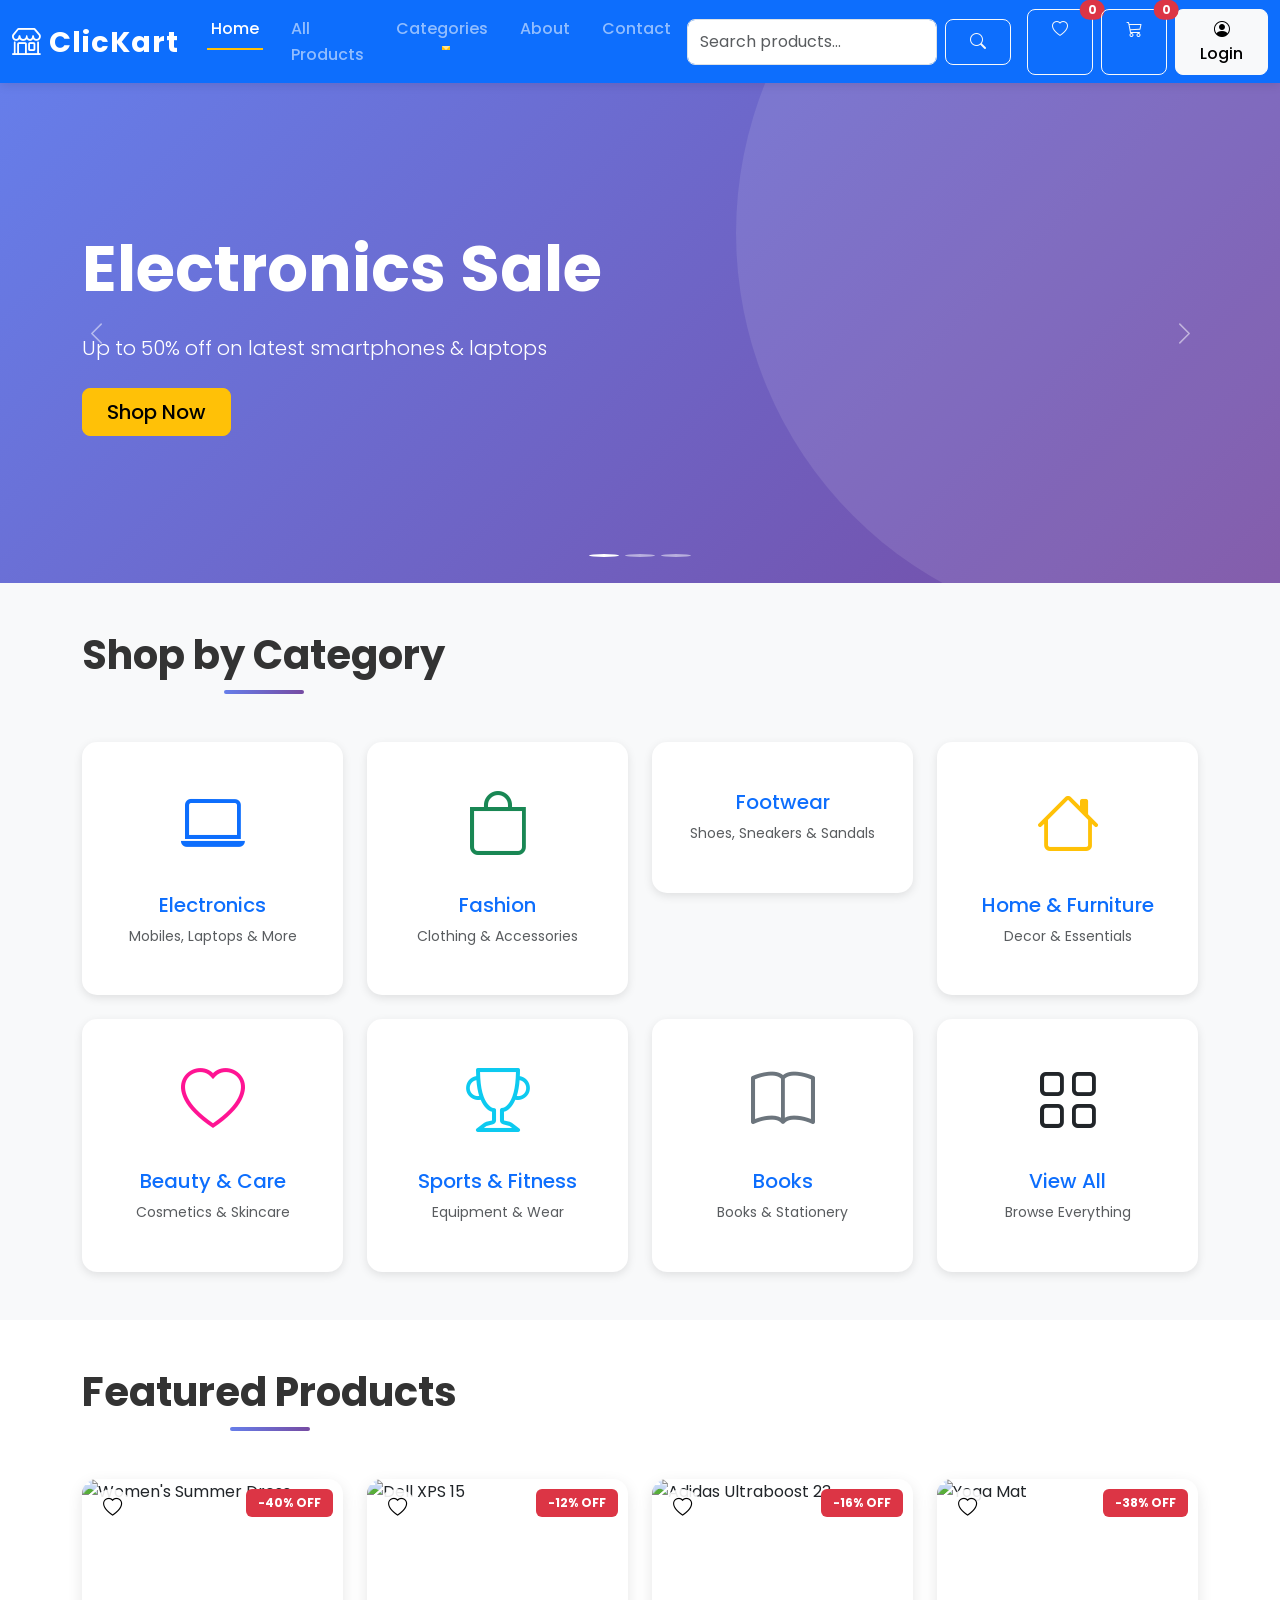
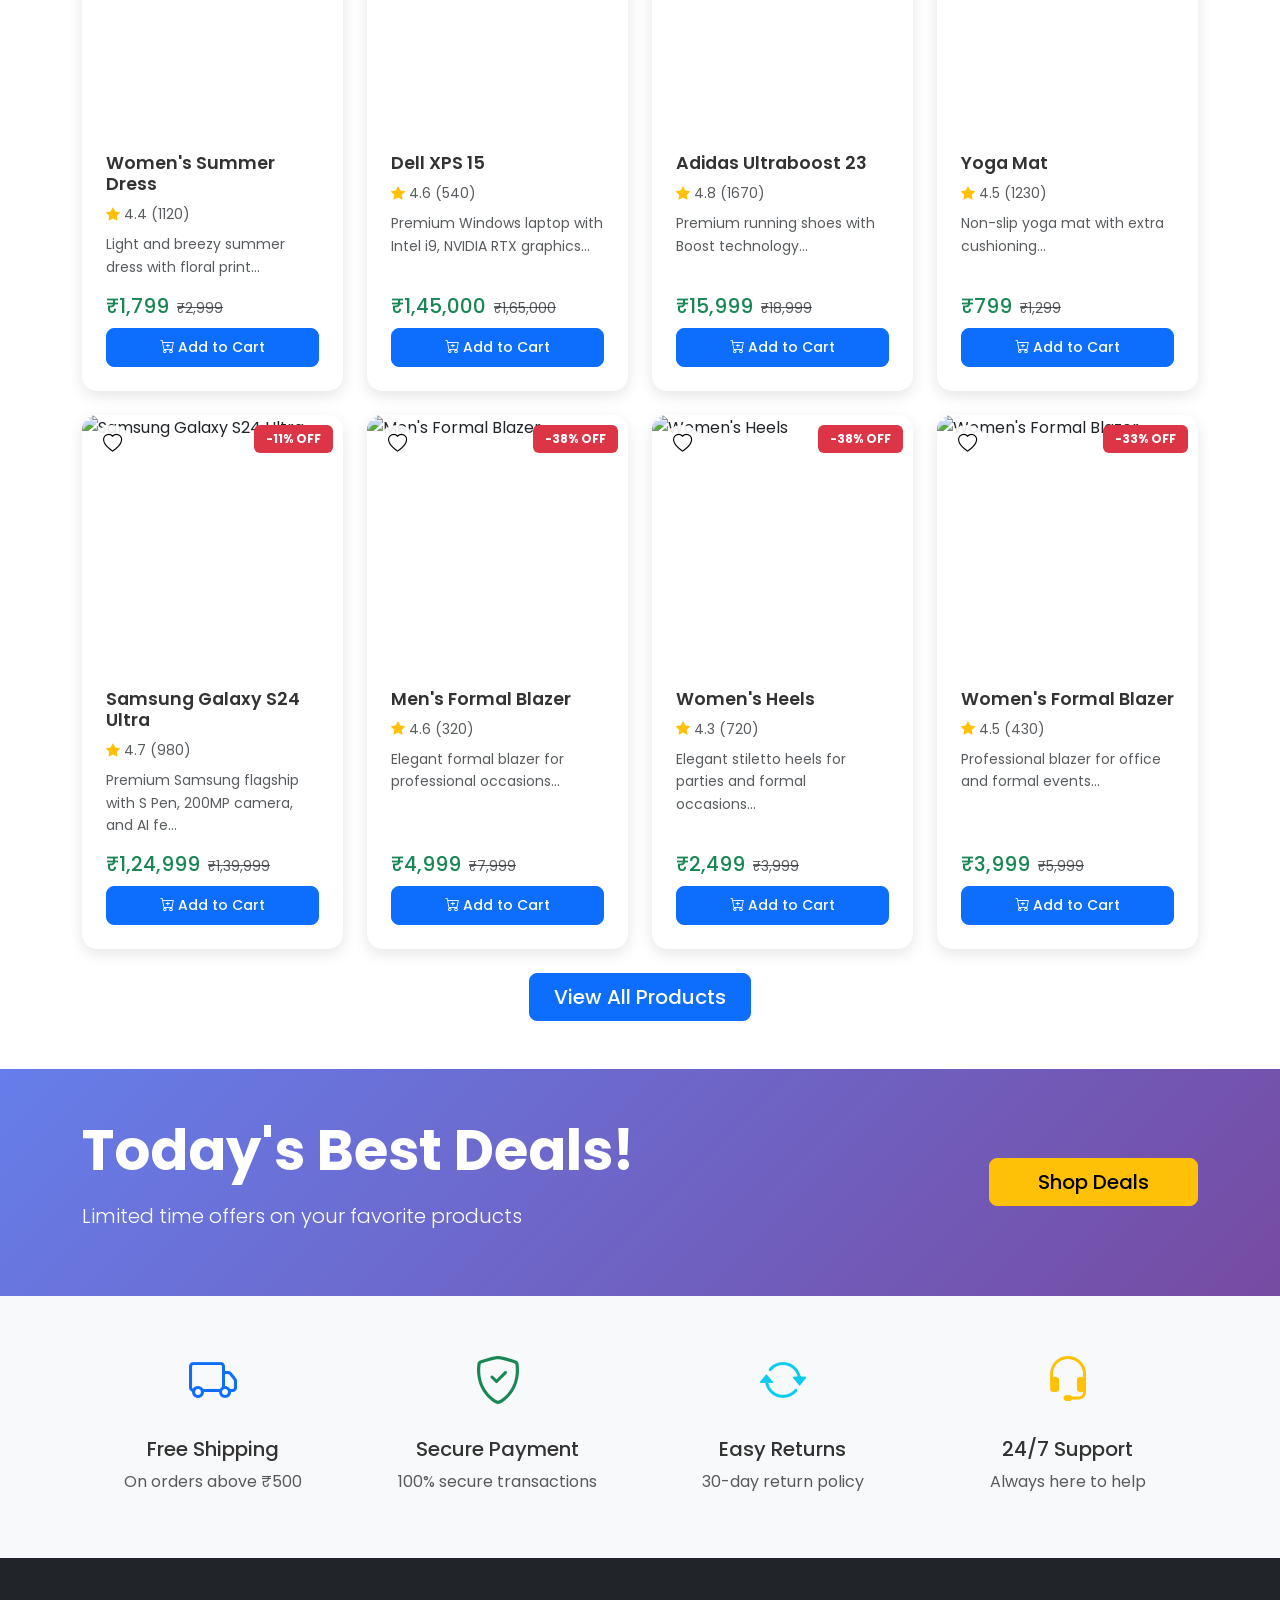
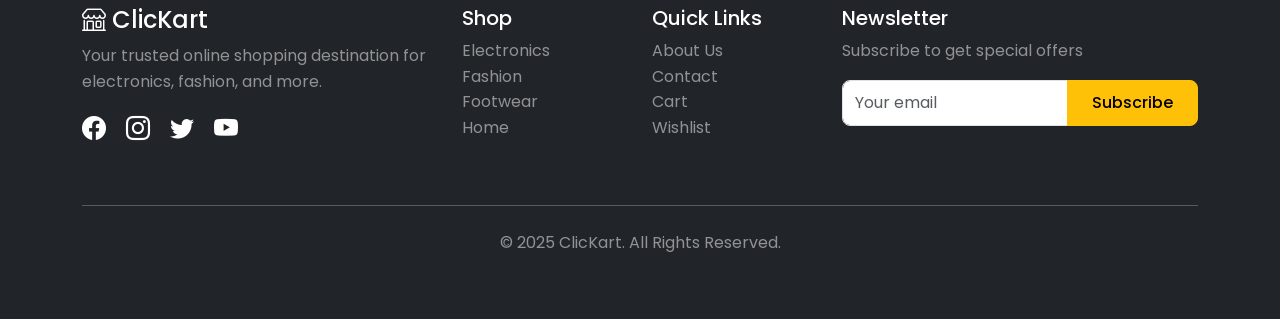
==== html/index.html @ c1926022 "Initial commit" ====
<!DOCTYPE html>
<html lang="en">
<head>
    <meta charset="UTF-8">
    <meta name="viewport" content="width=device-width, initial-scale=1.0">
    <title>ClicKart - Your One-Stop Shopping Destination</title>
    <link href="https://cdn.jsdelivr.net/npm/bootstrap@5.3.2/dist/css/bootstrap.min.css" rel="stylesheet">
    <link rel="stylesheet" href="https://cdn.jsdelivr.net/npm/bootstrap-icons@1.11.1/font/bootstrap-icons.css">
    <link rel="stylesheet" href="/css/styles.css">
</head>
<body>
    <!-- Navigation Bar -->
    <nav class="navbar navbar-expand-lg navbar-dark bg-primary sticky-top">
        <div class="container-fluid">
            <a class="navbar-brand fw-bold" href="index.html">
                <i class="bi bi-shop"></i> ClicKart
            </a>
            
            <button class="navbar-toggler" type="button" data-bs-toggle="collapse" data-bs-target="#mainNav">
                <span class="navbar-toggler-icon"></span>
            </button>
            
            <div class="collapse navbar-collapse" id="mainNav">
                <ul class="navbar-nav me-auto mb-2 mb-lg-0">
                    <li class="nav-item">
                        <a class="nav-link active" href="index.html">Home</a>
                    </li>
                    <li class="nav-item">
                        <a class="nav-link" href="products.html">All Products</a>
                    </li>
                    <li class="nav-item dropdown">
                        <a class="nav-link dropdown-toggle" href="#" data-bs-toggle="dropdown">
                            Categories
                        </a>
                        <ul class="dropdown-menu">
                            <li><a class="dropdown-item" href="products.html?category=electronics">
                                <i class="bi bi-phone"></i> Electronics
                            </a></li>
                            <li><a class="dropdown-item" href="products.html?category=fashion">
                                <i class="bi bi-bag"></i> Fashion
                            </a></li>
                            <li><a class="dropdown-item" href="products.html?category=footwear">
                                <i class="bi bi-boot"></i> Footwear
                            </a></li>
                            <li><a class="dropdown-item" href="products.html?category=home">
                                <i class="bi bi-house"></i> Home & Furniture
                            </a></li>
                            <li><a class="dropdown-item" href="products.html?category=beauty">
                                <i class="bi bi-heart"></i> Beauty & Care
                            </a></li>
                            <li><a class="dropdown-item" href="products.html?category=sports">
                                <i class="bi bi-trophy"></i> Sports & Fitness
                            </a></li>
                            <li><a class="dropdown-item" href="products.html?category=books">
                                <i class="bi bi-book"></i> Books & Stationery
                            </a></li>
                        </ul>
                    </li>
                    <li class="nav-item">
                        <a class="nav-link" href="about.html">About</a>
                    </li>
                    <li class="nav-item">
                        <a class="nav-link" href="contact.html">Contact</a>
                    </li>
                </ul>
                
                <!-- Search Bar -->
                <form class="d-flex me-3" onsubmit="searchProducts(event)">
                    <input class="form-control me-2" type="search" id="navSearchInput" placeholder="Search products..." style="min-width: 250px;">
                    <button class="btn btn-outline-light" type="submit">
                        <i class="bi bi-search"></i>
                    </button>
                </form>
                
                <!-- Action Buttons -->
                <div class="d-flex gap-2">
                    <a href="wishlist.html" class="btn btn-outline-light position-relative">
                        <i class="bi bi-heart"></i>
                        <span id="wishlistBadge" class="position-absolute top-0 start-100 translate-middle badge rounded-pill bg-danger">
                            0
                        </span>
                    </a>
                    <a href="cart.html" class="btn btn-outline-light position-relative">
                        <i class="bi bi-cart3"></i>
                        <span id="cartBadge" class="position-absolute top-0 start-100 translate-middle badge rounded-pill bg-danger">
                            0
                        </span>
                    </a>
                    <button class="btn btn-light" data-bs-toggle="modal" data-bs-target="#loginModal">
                        <i class="bi bi-person-circle"></i> Login
                    </button>
                </div>
            </div>
        </div>
    </nav>

    <!-- Hero Carousel -->
    <section class="hero-section">
        <div id="heroCarousel" class="carousel slide" data-bs-ride="carousel">
            <div class="carousel-indicators">
                <button type="button" data-bs-target="#heroCarousel" data-bs-slide-to="0" class="active"></button>
                <button type="button" data-bs-target="#heroCarousel" data-bs-slide-to="1"></button>
                <button type="button" data-bs-target="#heroCarousel" data-bs-slide-to="2"></button>
            </div>
            <div class="carousel-inner">
                <div class="carousel-item active">
                    <div class="hero-slide hero-slide-1">
                        <div class="container">
                            <div class="row align-items-center">
                                <div class="col-lg-6 text-white">
                                    <h1 class="display-3 fw-bold mb-4">Electronics Sale</h1>
                                    <p class="lead mb-4">Up to 50% off on latest smartphones & laptops</p>
                                    <a href="products.html?category=electronics" class="btn btn-warning btn-lg">Shop Now</a>
                                </div>
                            </div>
                        </div>
                    </div>
                </div>
                <div class="carousel-item">
                    <div class="hero-slide hero-slide-2">
                        <div class="container">
                            <div class="row align-items-center">
                                <div class="col-lg-6 text-white">
                                    <h1 class="display-3 fw-bold mb-4">Fashion Trends</h1>
                                    <p class="lead mb-4">Discover the latest styles & collections</p>
                                    <a href="products.html?category=fashion" class="btn btn-warning btn-lg">Explore Fashion</a>
                                </div>
                            </div>
                        </div>
                    </div>
                </div>
                <div class="carousel-item">
                    <div class="hero-slide hero-slide-3">
                        <div class="container">
                            <div class="row align-items-center">
                                <div class="col-lg-6 text-white">
                                    <h1 class="display-3 fw-bold mb-4">Home Essentials</h1>
                                    <p class="lead mb-4">Transform your living space</p>
                                    <a href="products.html?category=home" class="btn btn-warning btn-lg">Shop Home</a>
                                </div>
                            </div>
                        </div>
                    </div>
                </div>
            </div>
            <button class="carousel-control-prev" type="button" data-bs-target="#heroCarousel" data-bs-slide="prev">
                <span class="carousel-control-prev-icon"></span>
            </button>
            <button class="carousel-control-next" type="button" data-bs-target="#heroCarousel" data-bs-slide="next">
                <span class="carousel-control-next-icon"></span>
            </button>
        </div>
    </section>

    <!-- Categories Section -->
    <section class="py-5 bg-light">
        <div class="container">
            <h2 class="text-center mb-5 section-heading">Shop by Category</h2>
            <div class="row g-4">
                <div class="col-lg-3 col-md-4 col-sm-6">
                    <a href="products.html?category=electronics" class="text-decoration-none">
                        <div class="category-card text-center">
                            <i class="bi bi-laptop category-icon text-primary"></i>
                            <h5 class="mt-3">Electronics</h5>
                            <p class="text-muted small">Mobiles, Laptops & More</p>
                        </div>
                    </a>
                </div>
                <div class="col-lg-3 col-md-4 col-sm-6">
                    <a href="products.html?category=fashion" class="text-decoration-none">
                        <div class="category-card text-center">
                            <i class="bi bi-bag category-icon text-success"></i>
                            <h5 class="mt-3">Fashion</h5>
                            <p class="text-muted small">Clothing & Accessories</p>
                        </div>
                    </a>
                </div>
                <div class="col-lg-3 col-md-4 col-sm-6">
                    <a href="products.html?category=footwear" class="text-decoration-none">
                        <div class="category-card text-center">
                            <i class="bi bi-boot category-icon text-danger"></i>
                            <h5 class="mt-3">Footwear</h5>
                            <p class="text-muted small">Shoes, Sneakers & Sandals</p>
                        </div>
                    </a>
                </div>
                <div class="col-lg-3 col-md-4 col-sm-6">
                    <a href="products.html?category=home" class="text-decoration-none">
                        <div class="category-card text-center">
                            <i class="bi bi-house category-icon text-warning"></i>
                            <h5 class="mt-3">Home & Furniture</h5>
                            <p class="text-muted small">Decor & Essentials</p>
                        </div>
                    </a>
                </div>
                <div class="col-lg-3 col-md-4 col-sm-6">
                    <a href="products.html?category=beauty" class="text-decoration-none">
                        <div class="category-card text-center">
                            <i class="bi bi-heart category-icon text-pink"></i>
                            <h5 class="mt-3">Beauty & Care</h5>
                            <p class="text-muted small">Cosmetics & Skincare</p>
                        </div>
                    </a>
                </div>
                <div class="col-lg-3 col-md-4 col-sm-6">
                    <a href="products.html?category=sports" class="text-decoration-none">
                        <div class="category-card text-center">
                            <i class="bi bi-trophy category-icon text-info"></i>
                            <h5 class="mt-3">Sports & Fitness</h5>
                            <p class="text-muted small">Equipment & Wear</p>
                        </div>
                    </a>
                </div>
                <div class="col-lg-3 col-md-4 col-sm-6">
                    <a href="products.html?category=books" class="text-decoration-none">
                        <div class="category-card text-center">
                            <i class="bi bi-book category-icon text-secondary"></i>
                            <h5 class="mt-3">Books</h5>
                            <p class="text-muted small">Books & Stationery</p>
                        </div>
                    </a>
                </div>
                <div class="col-lg-3 col-md-4 col-sm-6">
                    <a href="products.html" class="text-decoration-none">
                        <div class="category-card text-center">
                            <i class="bi bi-grid category-icon text-dark"></i>
                            <h5 class="mt-3">View All</h5>
                            <p class="text-muted small">Browse Everything</p>
                        </div>
                    </a>
                </div>
            </div>
        </div>
    </section>

    <!-- Featured Products -->
    <section class="py-5">
        <div class="container">
            <h2 class="text-center mb-5 section-heading">Featured Products</h2>
            <div id="featuredProducts" class="row row-cols-1 row-cols-sm-2 row-cols-md-3 row-cols-lg-4 g-4">
                <!-- Products loaded by JavaScript -->
            </div>
            <div class="text-center mt-4">
                <a href="products.html" class="btn btn-primary btn-lg">View All Products</a>
            </div>
        </div>
    </section>

    <!-- Deals Section -->
    <section class="py-5 bg-gradient-primary text-white">
        <div class="container">
            <div class="row align-items-center">
                <div class="col-lg-8">
                    <h2 class="display-4 fw-bold mb-3">Today's Best Deals!</h2>
                    <p class="lead">Limited time offers on your favorite products</p>
                </div>
                <div class="col-lg-4 text-lg-end">
                    <a href="products.html" class="btn btn-warning btn-lg px-5">Shop Deals</a>
                </div>
            </div>
        </div>
    </section>

    <!-- Features Section -->
    <section class="py-5 bg-light">
        <div class="container">
            <div class="row g-4 text-center">
                <div class="col-md-3">
                    <i class="bi bi-truck feature-icon text-primary"></i>
                    <h5 class="mt-3">Free Shipping</h5>
                    <p class="text-muted">On orders above ₹500</p>
                </div>
                <div class="col-md-3">
                    <i class="bi bi-shield-check feature-icon text-success"></i>
                    <h5 class="mt-3">Secure Payment</h5>
                    <p class="text-muted">100% secure transactions</p>
                </div>
                <div class="col-md-3">
                    <i class="bi bi-arrow-repeat feature-icon text-info"></i>
                    <h5 class="mt-3">Easy Returns</h5>
                    <p class="text-muted">30-day return policy</p>
                </div>
                <div class="col-md-3">
                    <i class="bi bi-headset feature-icon text-warning"></i>
                    <h5 class="mt-3">24/7 Support</h5>
                    <p class="text-muted">Always here to help</p>
                </div>
            </div>
        </div>
    </section>

    <!-- Footer -->
    <footer class="bg-dark text-white py-5">
        <div class="container">
            <div class="row">
                <div class="col-lg-4 mb-4">
                    <h4><i class="bi bi-shop"></i> ClicKart</h4>
                    <p class="text-white-50">Your trusted online shopping destination for electronics, fashion, and more.</p>
                    <div class="social-icons mt-3">
                        <a href="#" class="text-white me-3"><i class="bi bi-facebook fs-4"></i></a>
                        <a href="#" class="text-white me-3"><i class="bi bi-instagram fs-4"></i></a>
                        <a href="#" class="text-white me-3"><i class="bi bi-twitter fs-4"></i></a>
                        <a href="#" class="text-white"><i class="bi bi-youtube fs-4"></i></a>
                    </div>
                </div>
                <div class="col-lg-2 col-md-6 mb-4">
                    <h5>Shop</h5>
                    <ul class="list-unstyled">
                        <li><a href="products.html?category=electronics" class="text-white-50">Electronics</a></li>
                        <li><a href="products.html?category=fashion" class="text-white-50">Fashion</a></li>
                        <li><a href="products.html?category=footwear" class="text-white-50">Footwear</a></li>
                        <li><a href="products.html?category=home" class="text-white-50">Home</a></li>
                    </ul>
                </div>
                <div class="col-lg-2 col-md-6 mb-4">
                    <h5>Quick Links</h5>
                    <ul class="list-unstyled">
                        <li><a href="about.html" class="text-white-50">About Us</a></li>
                        <li><a href="contact.html" class="text-white-50">Contact</a></li>
                        <li><a href="cart.html" class="text-white-50">Cart</a></li>
                        <li><a href="wishlist.html" class="text-white-50">Wishlist</a></li>
                    </ul>
                </div>
                <div class="col-lg-4">
                    <h5>Newsletter</h5>
                    <p class="text-white-50">Subscribe to get special offers</p>
                    <form class="input-group">
                        <input type="email" class="form-control" placeholder="Your email">
                        <button class="btn btn-warning" type="submit">Subscribe</button>
                    </form>
                </div>
            </div>
            <hr class="bg-white my-4">
            <div class="text-center text-white-50">
                <p>&copy; 2025 ClicKart. All Rights Reserved.</p>
            </div>
        </div>
    </footer>

    <!-- Login Modal -->
    <div class="modal fade" id="loginModal" tabindex="-1">
        <div class="modal-dialog modal-dialog-centered">
            <div class="modal-content">
                <div class="modal-header">
                    <h5 class="modal-title"><i class="bi bi-person-circle"></i> Login</h5>
                    <button type="button" class="btn-close" data-bs-dismiss="modal"></button>
                </div>
                <div class="modal-body">
                    <form>
                        <div class="mb-3">
                            <label class="form-label">Email</label>
                            <input type="email" class="form-control" required>
                        </div>
                        <div class="mb-3">
                            <label class="form-label">Password</label>
                            <input type="password" class="form-control" required>
                        </div>
                        <button type="submit" class="btn btn-primary w-100">Login</button>
                    </form>
                </div>
            </div>
        </div>
    </div>

    <!-- Toast Notification -->
    <div class="position-fixed bottom-0 end-0 p-3" style="z-index: 11">
        <div id="liveToast" class="toast hide" role="alert">
            <div class="toast-header bg-success text-white">
                <strong class="me-auto">Success</strong>
                <button type="button" class="btn-close btn-close-white" data-bs-dismiss="toast"></button>
            </div>
            <div class="toast-body" id="toastMessage"></div>
        </div>
    </div>

    <script src="https://cdn.jsdelivr.net/npm/bootstrap@5.3.2/dist/js/bootstrap.bundle.min.js"></script>
    <script src="/js/products-data.js"></script>
    <script src="/js/script.js"></script>
</body>
</html>
---- css/styles.css ----
/* ========================================
   ShopKart E-commerce Website Styles
   Complete CSS for Multi-Page Website
   ======================================== */

/* ===== Import Fonts ===== */
@import url('https://fonts.googleapis.com/css2?family=Poppins:wght@300;400;500;600;700;800&display=swap');

/* ===== Global Styles ===== */
* {
    margin: 0;
    padding: 0;
    box-sizing: border-box;
}

:root {
    --primary-color: #0d6efd;
    --secondary-color: #6c757d;
    --success-color: #198754;
    --danger-color: #dc3545;
    --warning-color: #ffc107;
    --info-color: #0dcaf0;
    --light-color: #f8f9fa;
    --dark-color: #212529;
}

body {
    font-family: 'Poppins', sans-serif;
    line-height: 1.6;
    color: #333;
    overflow-x: hidden;
    scroll-behavior: smooth;
}

/* ===== Navbar Customization ===== */
.navbar {
    transition: all 0.3s ease;
    box-shadow: 0 2px 10px rgba(0, 0, 0, 0.1);
}

.navbar-brand {
    font-size: 1.8rem;
    font-weight: 700;
    letter-spacing: 1px;
    transition: transform 0.3s ease;
}

.navbar-brand:hover {
    transform: scale(1.05);
}

.navbar .nav-link {
    position: relative;
    font-weight: 500;
    padding: 0.5rem 1rem !important;
    transition: color 0.3s ease;
}

.navbar .nav-link::after {
    content: '';
    position: absolute;
    bottom: 0;
    left: 50%;
    transform: translateX(-50%);
    width: 0;
    height: 2px;
    background: var(--warning-color);
    transition: width 0.3s ease;
}

.navbar .nav-link:hover::after,
.navbar .nav-link.active::after {
    width: 70%;
}

.navbar .nav-link:hover {
    color: var(--warning-color) !important;
}

.navbar .dropdown-menu {
    border: none;
    box-shadow: 0 5px 15px rgba(0, 0, 0, 0.2);
    animation: fadeInDown 0.3s ease;
}

@keyframes fadeInDown {
    from {
        opacity: 0;
        transform: translateY(-10px);
    }
    to {
        opacity: 1;
        transform: translateY(0);
    }
}

/* ===== Hero Section ===== */
.hero-section {
    position: relative;
    overflow: hidden;
}

.hero-slide {
    min-height: 500px;
    display: flex;
    align-items: center;
    position: relative;
    padding: 80px 0;
}

.hero-slide-1 {
    background: linear-gradient(135deg, #667eea 0%, #764ba2 100%);
}

.hero-slide-2 {
    background: linear-gradient(135deg, #f093fb 0%, #f5576c 100%);
}

.hero-slide-3 {
    background: linear-gradient(135deg, #4facfe 0%, #00f2fe 100%);
}

.hero-slide::before {
    content: '';
    position: absolute;
    top: -50%;
    right: -20%;
    width: 800px;
    height: 800px;
    background: rgba(255, 255, 255, 0.1);
    border-radius: 50%;
    animation: float 6s ease-in-out infinite;
}

@keyframes float {
    0%, 100% {
        transform: translateY(0px) rotate(0deg);
    }
    50% {
        transform: translateY(-30px) rotate(180deg);
    }
}

/* ===== Background Gradient Utilities ===== */
.bg-gradient-primary {
    background: linear-gradient(135deg, #667eea 0%, #764ba2 100%);
}

/* ===== Section Headings ===== */
.section-heading {
    font-weight: 700;
    font-size: 2.5rem;
    position: relative;
    display: inline-block;
    padding-bottom: 15px;
}

.section-heading::after {
    content: '';
    position: absolute;
    bottom: 0;
    left: 50%;
    transform: translateX(-50%);
    width: 80px;
    height: 4px;
    background: linear-gradient(90deg, #667eea, #764ba2);
    border-radius: 2px;
}

/* ===== Category Cards ===== */
.category-card {
    background: white;
    border-radius: 15px;
    padding: 2rem;
    transition: all 0.3s ease;
    box-shadow: 0 3px 10px rgba(0, 0, 0, 0.1);
    cursor: pointer;
}

.category-card:hover {
    transform: translateY(-10px);
    box-shadow: 0 10px 30px rgba(0, 0, 0, 0.15);
}

.category-icon {
    font-size: 4rem;
    margin-bottom: 1rem;
}

/* ===== Product Cards ===== */
.product-card {
    border: none;
    border-radius: 15px;
    overflow: hidden;
    transition: all 0.4s cubic-bezier(0.175, 0.885, 0.32, 1.275);
    box-shadow: 0 5px 15px rgba(0, 0, 0, 0.1);
    height: 100%;
    background: white;
    position: relative;
}

.product-card:hover {
    transform: translateY(-15px);
    box-shadow: 0 20px 40px rgba(0, 0, 0, 0.2);
}

.product-card .card-img-top {
    height: 250px;
    object-fit: cover;
    transition: transform 0.5s ease;
}

.product-card:hover .card-img-top {
    transform: scale(1.1);
}

.product-card .card-body {
    padding: 1.5rem;
}

.product-card .badge {
    position: absolute;
    top: 10px;
    right: 10px;
    z-index: 2;
    font-size: 0.75rem;
    padding: 0.5rem 0.75rem;
}

/* ===== Wishlist Button ===== */
.wishlist-btn {
    position: absolute;
    top: 10px;
    left: 10px;
    background: rgba(255, 255, 255, 0.9);
    border: none;
    width: 40px;
    height: 40px;
    border-radius: 50%;
    cursor: pointer;
    transition: all 0.3s ease;
    z-index: 2;
    display: flex;
    align-items: center;
    justify-content: center;
    font-size: 1.2rem;
}

.wishlist-btn:hover {
    background: #ff6b6b;
    color: white;
    transform: scale(1.1);
}

.wishlist-btn.active {
    background: #ff6b6b;
    color: white;
}

.wishlist-btn-large {
    position: absolute;
    top: 20px;
    right: 20px;
    background: rgba(255, 255, 255, 0.9);
    border: none;
    width: 50px;
    height: 50px;
    border-radius: 50%;
    cursor: pointer;
    transition: all 0.3s ease;
    z-index: 3;
    display: flex;
    align-items: center;
    justify-content: center;
    font-size: 1.5rem;
    box-shadow: 0 3px 10px rgba(0, 0, 0, 0.2);
}

.wishlist-btn-large:hover {
    background: #ff6b6b;
    color: white;
    transform: scale(1.1);
}

.wishlist-btn-large.active {
    background: #ff6b6b;
    color: white;
}

/* ===== Product Detail Page ===== */
.product-detail-title {
    font-size: 2rem;
    font-weight: 700;
    color: #333;
}

.main-image-container {
    position: relative;
    overflow: hidden;
    border-radius: 10px;
}

.thumbnail-img {
    border: 2px solid transparent;
    transition: all 0.3s ease;
}

.thumbnail-img:hover,
.thumbnail-img.active {
    border-color: var(--primary-color);
    transform: scale(1.05);
}

.rating-stars i {
    font-size: 1.2rem;
}

.price-section {
    background: #f8f9fa;
    padding: 1.5rem;
    border-radius: 10px;
}

/* Size Selector */
#sizeSelector .btn-group .btn {
    min-width: 50px;
}

/* Color Selector */
.color-btn {
    width: 40px;
    height: 40px;
    border-radius: 50%;
    border: 2px solid transparent;
    cursor: pointer;
    transition: all 0.3s ease;
    padding: 0;
}

.color-btn:hover,
.color-btn.active {
    border-color: #333;
    transform: scale(1.1);
}

.product-features i {
    font-size: 1.2rem;
}

/* ===== Cart Page Styles ===== */
.cart-item {
    background: white;
    border-radius: 10px;
    padding: 1.5rem;
    margin-bottom: 1rem;
    box-shadow: 0 2px 10px rgba(0, 0, 0, 0.1);
    transition: all 0.3s ease;
}

.cart-item:hover {
    box-shadow: 0 5px 20px rgba(0, 0, 0, 0.15);
}

.cart-item-img {
    width: 100px;
    height: 100px;
    object-fit: cover;
    border-radius: 8px;
}

.quantity-selector input {
    border-left: none;
    border-right: none;
}

.quantity-controls button {
    width: 35px;
    height: 35px;
    padding: 0;
    border-radius: 5px;
}

/* Cart Summary */
#cartSummary .card {
    border: none;
}

/* ===== Wishlist Page Styles ===== */
.wishlist-item-card {
    position: relative;
}

.remove-wishlist-btn {
    position: absolute;
    top: 10px;
    right: 10px;
    background: white;
    border: none;
    width: 35px;
    height: 35px;
    border-radius: 50%;
    box-shadow: 0 2px 5px rgba(0, 0, 0, 0.2);
    cursor: pointer;
    transition: all 0.3s ease;
    z-index: 2;
}

.remove-wishlist-btn:hover {
    background: var(--danger-color);
    color: white;
    transform: scale(1.1);
}

/* ===== Filter Sidebar ===== */
.filter-sidebar {
    position: sticky;
    top: 100px;
}

.filter-sidebar .form-check {
    margin-bottom: 0.5rem;
}

.filter-sidebar .form-check-input:checked {
    background-color: var(--primary-color);
    border-color: var(--primary-color);
}

/* ===== Feature Icons ===== */
.feature-icon {
    font-size: 3rem;
    margin-bottom: 1rem;
}

.feature-box {
    transition: all 0.3s ease;
    border-radius: 10px;
}

.feature-box:hover {
    transform: translateY(-10px);
    box-shadow: 0 10px 30px rgba(0, 0, 0, 0.1);
}

/* ===== Buttons ===== */
.btn {
    font-weight: 500;
    padding: 0.5rem 1.5rem;
    border-radius: 8px;
    transition: all 0.3s ease;
}

.btn:hover {
    transform: translateY(-2px);
    box-shadow: 0 5px 15px rgba(0, 0, 0, 0.2);
}

.btn:active {
    transform: translateY(0);
}

.btn-add-cart {
    width: 100%;
    background-color: var(--primary-color);
    color: white;
    border: none;
    padding: 0.75rem;
    border-radius: 8px;
    cursor: pointer;
    transition: all 0.3s ease;
    font-weight: 500;
}

.btn-add-cart:hover {
    background-color: #0b5ed7;
    transform: translateY(-2px);
}

/* ===== Badge Animations ===== */
@keyframes pulse {
    0% {
        transform: scale(1);
    }
    50% {
        transform: scale(1.15);
    }
    100% {
        transform: scale(1);
    }
}

.badge.pulse {
    animation: pulse 1s infinite;
}

/* ===== Modal Customization ===== */
.modal-content {
    border: none;
    border-radius: 15px;
    box-shadow: 0 10px 50px rgba(0, 0, 0, 0.3);
}

.modal-header {
    border-bottom: 1px solid #dee2e6;
    border-radius: 15px 15px 0 0;
}

.modal-footer {
    border-top: 1px solid #dee2e6;
}

/* ===== Toast Notification ===== */
.toast {
    border-radius: 10px;
    box-shadow: 0 5px 15px rgba(0, 0, 0, 0.3);
}

/* ===== Forms ===== */
.form-control:focus,
.form-select:focus {
    border-color: var(--primary-color);
    box-shadow: 0 0 0 0.25rem rgba(13, 110, 253, 0.25);
}

.form-control,
.form-select {
    border-radius: 8px;
    padding: 0.625rem 0.75rem;
}

/* ===== Footer ===== */
footer {
    background-color: var(--dark-color);
}

footer a {
    transition: color 0.3s ease;
}

footer a:hover {
    color: #fff !important;
}

.social-icons a {
    transition: all 0.3s ease;
    display: inline-block;
}

.social-icons a:hover {
    transform: translateY(-5px);
}

/* ===== Breadcrumb ===== */
.breadcrumb {
    background: transparent;
    padding: 0;
}

.breadcrumb-item a {
    text-decoration: none;
    color: var(--primary-color);
}

.breadcrumb-item.active {
    color: #6c757d;
}

/* ===== Empty States ===== */
.empty-cart-icon,
.empty-wishlist-icon {
    font-size: 6rem;
    color: #dee2e6;
}

/* ===== Product Tabs ===== */
.nav-tabs .nav-link {
    border: none;
    color: #6c757d;
    font-weight: 500;
    padding: 1rem 1.5rem;
}

.nav-tabs .nav-link.active {
    color: var(--primary-color);
    background: white;
    border-bottom: 3px solid var(--primary-color);
}

.nav-tabs .nav-link:hover {
    color: var(--primary-color);
}

.tab-content {
    background: white;
}

/* ===== Rating Breakdown ===== */
.progress {
    height: 8px;
}

.rating-breakdown .progress {
    border-radius: 10px;
}

/* ===== Review Items ===== */
.review-item {
    padding: 1.5rem 0;
}

.review-item:last-child {
    border-bottom: none !important;
}

/* ===== Stats Cards (About Page) ===== */
.stat-card {
    padding: 2rem;
    transition: all 0.3s ease;
}

.stat-card:hover {
    transform: translateY(-10px);
}

/* ===== Contact Page ===== */
.contact-info-card {
    transition: all 0.3s ease;
}

.contact-info-card:hover {
    transform: translateY(-5px);
    box-shadow: 0 10px 25px rgba(0, 0, 0, 0.15);
}

/* ===== Accordion Customization ===== */
.accordion-button:not(.collapsed) {
    background-color: #f8f9fa;
    color: var(--primary-color);
}

.accordion-button:focus {
    box-shadow: none;
    border-color: #dee2e6;
}

/* ===== Carousel Customization ===== */
.carousel-control-prev-icon,
.carousel-control-next-icon {
    width: 50px;
    height: 50px;
    background-size: 50%;
}

.carousel-indicators button {
    width: 12px;
    height: 12px;
    border-radius: 50%;
}

/* ===== Loading Spinner ===== */
.spinner-border-custom {
    width: 3rem;
    height: 3rem;
    border-width: 0.3rem;
}

/* ===== Scrollbar Styling ===== */
::-webkit-scrollbar {
    width: 10px;
}

::-webkit-scrollbar-track {
    background: #f1f1f1;
}

::-webkit-scrollbar-thumb {
    background: linear-gradient(135deg, #667eea, #764ba2);
    border-radius: 5px;
}

::-webkit-scrollbar-thumb:hover {
    background: #555;
}

/* ===== Utility Classes ===== */
.cursor-pointer {
    cursor: pointer;
}

.text-pink {
    color: #ff1493;
}

.bg-pink {
    background-color: #ff1493;
}

.text-gradient {
    background: linear-gradient(135deg, #667eea, #764ba2);
    -webkit-background-clip: text;
    background-clip: text;
    -webkit-text-fill-color: transparent;
}

.shadow-custom {
    box-shadow: 0 5px 20px rgba(0, 0, 0, 0.1);
}

/* ===== Animation Classes ===== */
.animate-fadeIn {
    animation: fadeIn 1s ease-out;
}

.animate-slideIn {
    animation: slideInRight 1s ease-out;
}

@keyframes fadeIn {
    from {
        opacity: 0;
    }
    to {
        opacity: 1;
    }
}

@keyframes slideInRight {
    from {
        opacity: 0;
        transform: translateX(50px);
    }
    to {
        opacity: 1;
        transform: translateX(0);
    }
}

/* ===== Responsive Design ===== */
@media (max-width: 992px) {
    .hero-slide {
        min-height: 400px;
        padding: 60px 0;
    }
    
    .section-heading {
        font-size: 2rem;
    }
    
    .product-card .card-img-top {
        height: 220px;
    }
    
    .filter-sidebar {
        position: relative;
        top: 0;
    }
}

@media (max-width: 768px) {
    .navbar-brand {
        font-size: 1.5rem;
    }
    
    .hero-slide {
        min-height: 350px;
        padding: 40px 0;
    }
    
    .hero-slide h1 {
        font-size: 2rem;
    }
    
    .section-heading {
        font-size: 1.75rem;
    }
    
    .product-card .card-img-top {
        height: 200px;
    }
    
    .cart-item-img {
        width: 80px;
        height: 80px;
    }
    
    .category-icon {
        font-size: 3rem;
    }
    
    .feature-icon {
        font-size: 2.5rem;
    }
}

@media (max-width: 576px) {
    .hero-slide h1 {
        font-size: 1.75rem;
    }
    
    .section-heading {
        font-size: 1.5rem;
    }
    
    .product-detail-title {
        font-size: 1.5rem;
    }
    
    .navbar .form-control {
        min-width: 150px !important;
    }
    
    .btn-lg {
        padding: 0.5rem 1rem;
        font-size: 1rem;
    }
}

/* ===== Print Styles ===== */
@media print {
    .navbar,
    .footer,
    .btn,
    .modal {
        display: none !important;
    }
}

/* ===== Additional Product Page Styles ===== */
.product-price {
    font-size: 1.75rem;
    font-weight: 700;
    color: var(--success-color);
}

.product-title {
    font-weight: 600;
    color: #333;
    margin-bottom: 0.5rem;
    font-size: 1.1rem;
}

/* ===== Image Zoom Effect ===== */
.main-image-container img {
    transition: transform 0.3s ease;
}

.main-image-container:hover img {
    transform: scale(1.05);
}

/* ===== Share Buttons ===== */
.share-buttons .btn {
    padding: 0.5rem 1rem;
}

/* ===== Social Icons Large (Contact Page) ===== */
.social-icons-large .btn {
    min-width: 150px;
    padding: 0.75rem 1.5rem;
}

/* ===== Card Hover Effects ===== */
.card {
    transition: all 0.3s ease;
}

.card:hover {
    box-shadow: 0 8px 25px rgba(0, 0, 0, 0.15);
}

/* ===== Input Group Styling ===== */
.input-group .form-control:focus {
    z-index: 3;
}

/* ===== List Group Custom ===== */
.list-group-item {
    border: 1px solid rgba(0, 0, 0, 0.125);
    transition: all 0.3s ease;
}

.list-group-item:hover {
    background-color: #f8f9fa;
}

/* ===== Table Styling ===== */
.table {
    border-radius: 10px;
    overflow: hidden;
}

.table thead {
    background-color: var(--light-color);
}

/* ===== Alert Custom ===== */
.alert {
    border-radius: 10px;
    border: none;
}

/* ===== Progress Bar ===== */
.progress {
    border-radius: 10px;
    background-color: #e9ecef;
}

.progress-bar {
    border-radius: 10px;
}

/* ===== Disabled State ===== */
.btn:disabled,
.form-control:disabled {
    opacity: 0.6;
    cursor: not-allowed;
}

/* ===== Selection Styling ===== */
::selection {
    background-color: var(--primary-color);
    color: white;
}

/* ===== Focus Visible ===== */
:focus-visible {
    outline: 2px solid var(--primary-color);
    outline-offset: 2px;
}

/* ===== Link Styling ===== */
a {
    text-decoration: none;
    transition: all 0.3s ease;
}

/* ===== Image Fluid ===== */
img {
    max-width: 100%;
    height: auto;
}

/* ===== Smooth Transitions ===== */
* {
    transition-timing-function: cubic-bezier(0.4, 0, 0.2, 1);
}
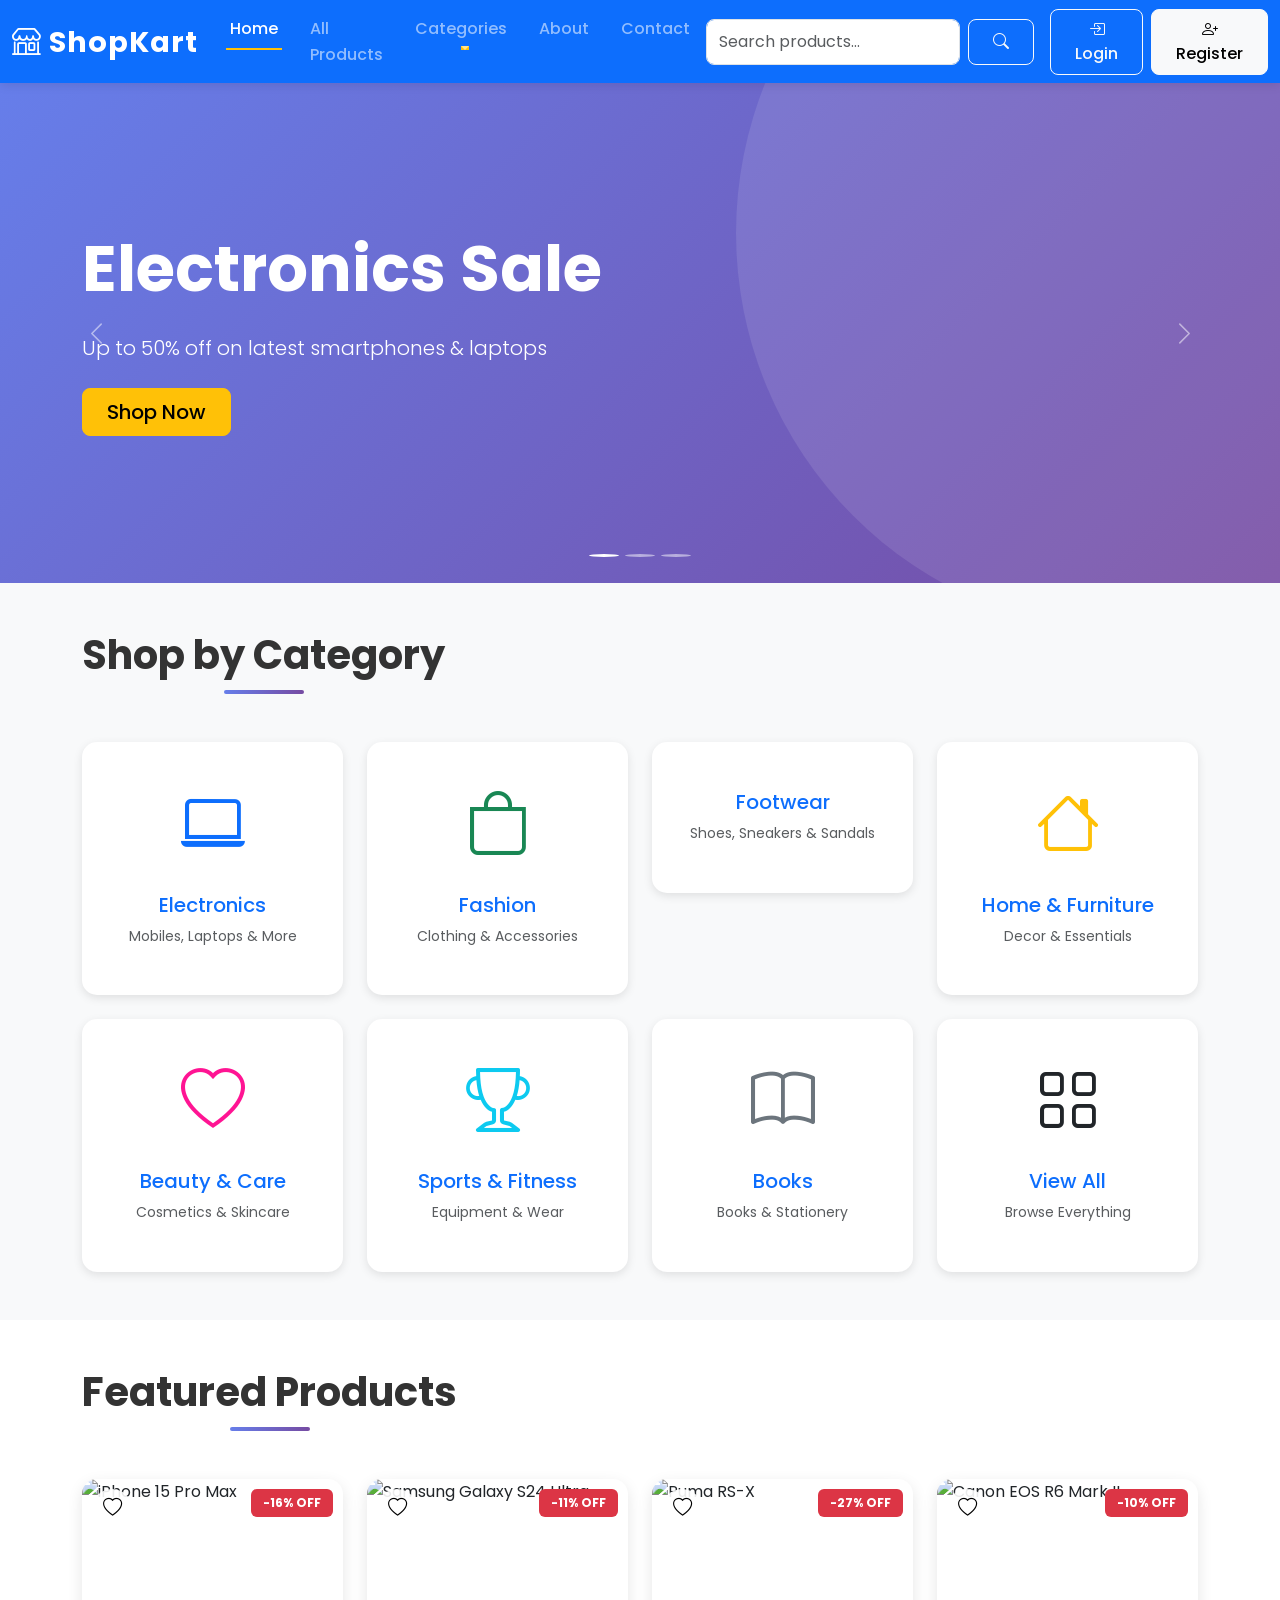
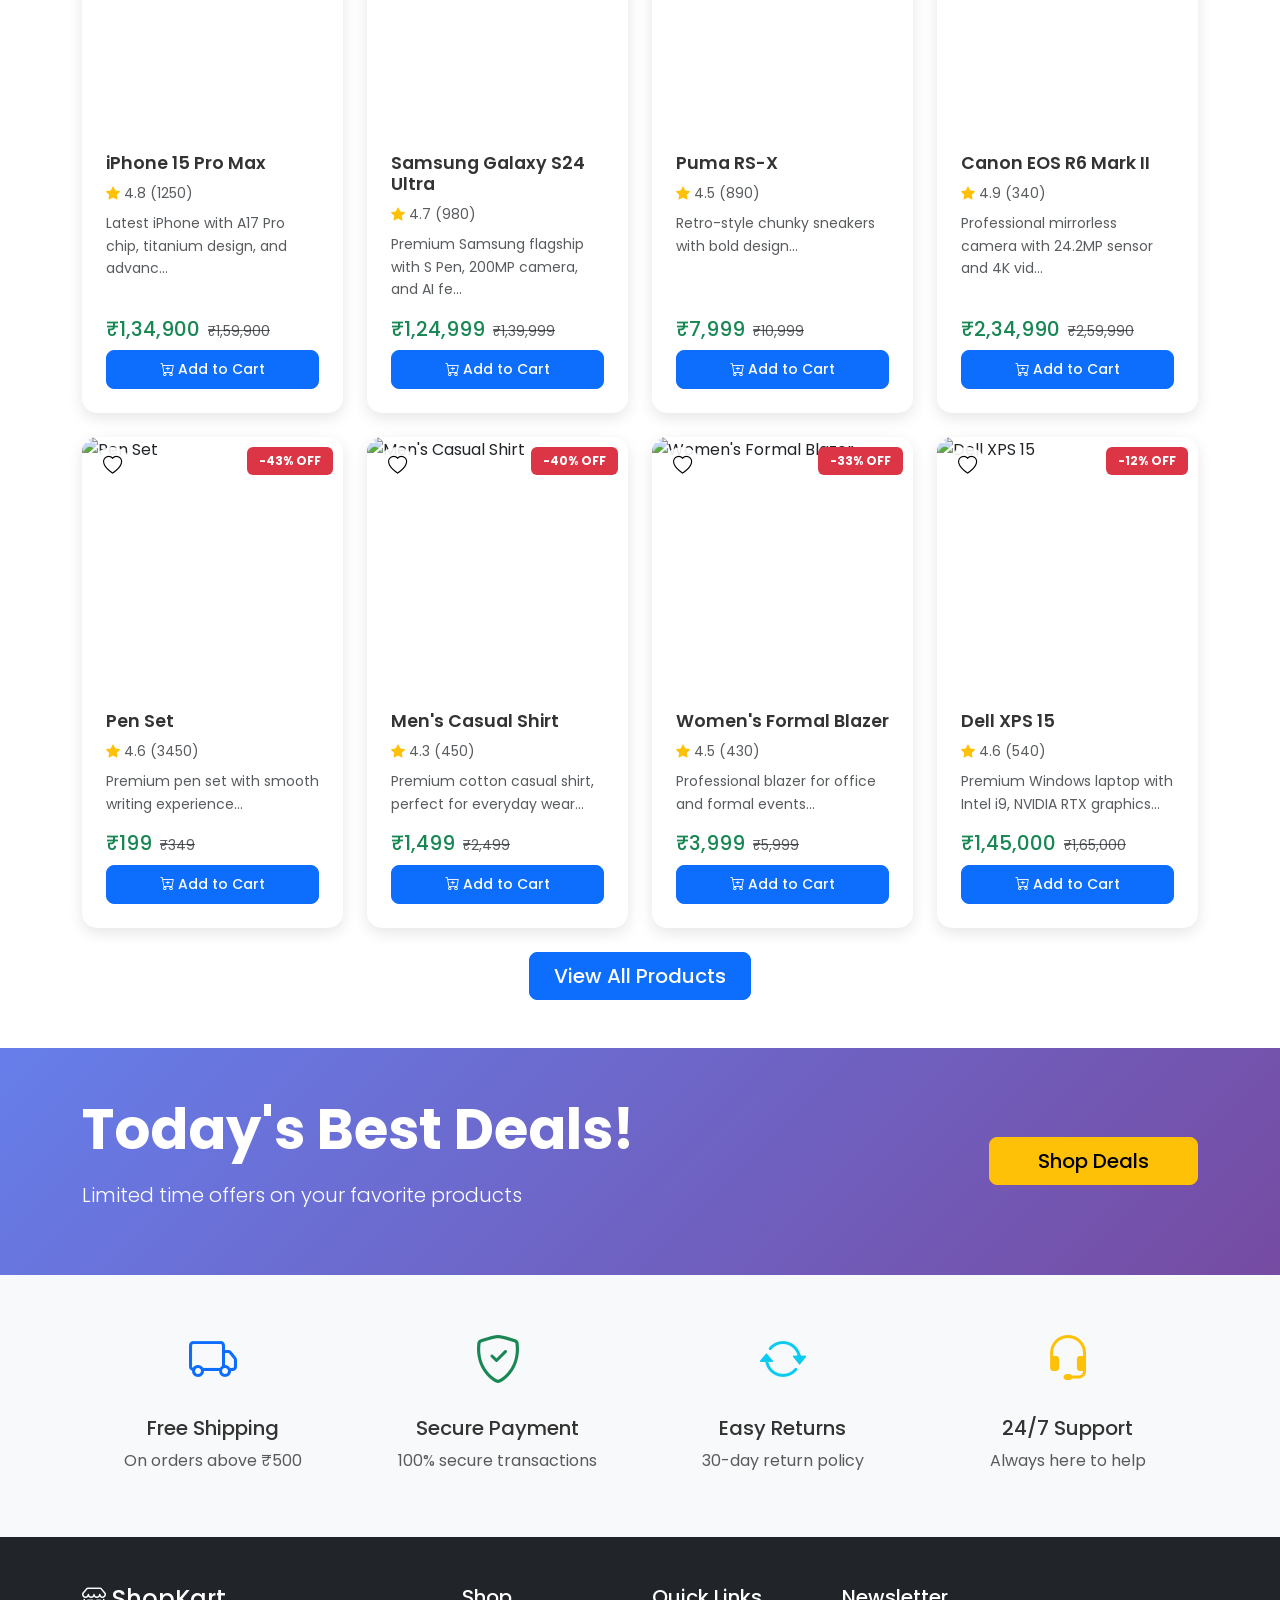
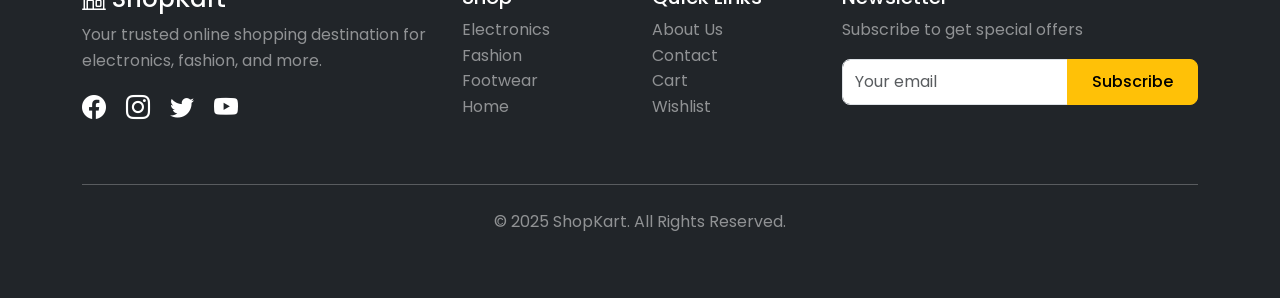
==== commit 3ec4e8f6: "fixed account" ====
--- a/html/index.html
+++ b/html/index.html
@@ -3,7 +3,7 @@
 <head>
     <meta charset="UTF-8">
     <meta name="viewport" content="width=device-width, initial-scale=1.0">
-    <title>ClicKart - Your One-Stop Shopping Destination</title>
+    <title>ShopKart - Your One-Stop Shopping Destination</title>
     <link href="https://cdn.jsdelivr.net/npm/bootstrap@5.3.2/dist/css/bootstrap.min.css" rel="stylesheet">
     <link rel="stylesheet" href="https://cdn.jsdelivr.net/npm/bootstrap-icons@1.11.1/font/bootstrap-icons.css">
     <link rel="stylesheet" href="/css/styles.css">
@@ -13,7 +13,7 @@
     <nav class="navbar navbar-expand-lg navbar-dark bg-primary sticky-top">
         <div class="container-fluid">
             <a class="navbar-brand fw-bold" href="index.html">
-                <i class="bi bi-shop"></i> ClicKart
+                <i class="bi bi-shop"></i> ShopKart
             </a>
             
             <button class="navbar-toggler" type="button" data-bs-toggle="collapse" data-bs-target="#mainNav">
@@ -72,23 +72,43 @@
                     </button>
                 </form>
                 
-                <!-- Action Buttons -->
-                <div class="d-flex gap-2">
-                    <a href="wishlist.html" class="btn btn-outline-light position-relative">
-                        <i class="bi bi-heart"></i>
-                        <span id="wishlistBadge" class="position-absolute top-0 start-100 translate-middle badge rounded-pill bg-danger">
-                            0
-                        </span>
-                    </a>
-                    <a href="cart.html" class="btn btn-outline-light position-relative">
-                        <i class="bi bi-cart3"></i>
-                        <span id="cartBadge" class="position-absolute top-0 start-100 translate-middle badge rounded-pill bg-danger">
-                            0
-                        </span>
-                    </a>
-                    <button class="btn btn-light" data-bs-toggle="modal" data-bs-target="#loginModal">
-                        <i class="bi bi-person-circle"></i> Login
+                <!-- User Actions - Logged Out -->
+                <div class="d-flex gap-2" id="loggedOutNav">
+                    <button class="btn btn-outline-light" data-bs-toggle="modal" data-bs-target="#loginModal">
+                        <i class="bi bi-box-arrow-in-right"></i> Login
                     </button>
+                    <button class="btn btn-light" data-bs-toggle="modal" data-bs-target="#registerModal">
+                        <i class="bi bi-person-plus"></i> Register
+                    </button>
+                </div>
+
+                <!-- User Actions - Logged In -->
+                <div class="dropdown" id="loggedInNav" style="display: none;">
+                    <button class="btn btn-light dropdown-toggle" type="button" data-bs-toggle="dropdown">
+                        <i class="bi bi-person-circle"></i> <span id="userNameDisplay">User</span>
+                    </button>
+                    <ul class="dropdown-menu dropdown-menu-end">
+                        <li><h6 class="dropdown-header">Hello, <span id="userNameDropdown">User</span>!</h6></li>
+                        <li><hr class="dropdown-divider"></li>
+                        <li><a class="dropdown-item" href="#" onclick="viewProfile()">
+                            <i class="bi bi-person"></i> My Account
+                        </a></li>
+                        <li><a class="dropdown-item position-relative" href="wishlist.html">
+                            <i class="bi bi-heart"></i> My Wishlist
+                            <span id="wishlistBadge" class="position-absolute top-50 end-0 translate-middle-y badge rounded-pill bg-danger me-2">0</span>
+                        </a></li>
+                        <li><a class="dropdown-item position-relative" href="cart.html">
+                            <i class="bi bi-cart3"></i> My Cart
+                            <span id="cartBadge" class="position-absolute top-50 end-0 translate-middle-y badge rounded-pill bg-danger me-2">0</span>
+                        </a></li>
+                        <li><a class="dropdown-item" href="#" onclick="viewOrders()">
+                            <i class="bi bi-box-seam"></i> My Orders
+                        </a></li>
+                        <li><hr class="dropdown-divider"></li>
+                        <li><a class="dropdown-item text-danger" href="#" onclick="logout()">
+                            <i class="bi bi-box-arrow-right"></i> Logout
+                        </a></li>
+                    </ul>
                 </div>
             </div>
         </div>
@@ -294,7 +314,7 @@
         <div class="container">
             <div class="row">
                 <div class="col-lg-4 mb-4">
-                    <h4><i class="bi bi-shop"></i> ClicKart</h4>
+                    <h4><i class="bi bi-shop"></i> ShopKart</h4>
                     <p class="text-white-50">Your trusted online shopping destination for electronics, fashion, and more.</p>
                     <div class="social-icons mt-3">
                         <a href="#" class="text-white me-3"><i class="bi bi-facebook fs-4"></i></a>
@@ -306,19 +326,19 @@
                 <div class="col-lg-2 col-md-6 mb-4">
                     <h5>Shop</h5>
                     <ul class="list-unstyled">
-                        <li><a href="products.html?category=electronics" class="text-white-50">Electronics</a></li>
-                        <li><a href="products.html?category=fashion" class="text-white-50">Fashion</a></li>
-                        <li><a href="products.html?category=footwear" class="text-white-50">Footwear</a></li>
-                        <li><a href="products.html?category=home" class="text-white-50">Home</a></li>
+                        <li><a href="products.html?category=electronics" class="text-white-50 text-decoration-none">Electronics</a></li>
+                        <li><a href="products.html?category=fashion" class="text-white-50 text-decoration-none">Fashion</a></li>
+                        <li><a href="products.html?category=footwear" class="text-white-50 text-decoration-none">Footwear</a></li>
+                        <li><a href="products.html?category=home" class="text-white-50 text-decoration-none">Home</a></li>
                     </ul>
                 </div>
                 <div class="col-lg-2 col-md-6 mb-4">
                     <h5>Quick Links</h5>
                     <ul class="list-unstyled">
-                        <li><a href="about.html" class="text-white-50">About Us</a></li>
-                        <li><a href="contact.html" class="text-white-50">Contact</a></li>
-                        <li><a href="cart.html" class="text-white-50">Cart</a></li>
-                        <li><a href="wishlist.html" class="text-white-50">Wishlist</a></li>
+                        <li><a href="about.html" class="text-white-50 text-decoration-none">About Us</a></li>
+                        <li><a href="contact.html" class="text-white-50 text-decoration-none">Contact</a></li>
+                        <li><a href="cart.html" class="text-white-50 text-decoration-none">Cart</a></li>
+                        <li><a href="wishlist.html" class="text-white-50 text-decoration-none">Wishlist</a></li>
                     </ul>
                 </div>
                 <div class="col-lg-4">
@@ -332,7 +352,7 @@
             </div>
             <hr class="bg-white my-4">
             <div class="text-center text-white-50">
-                <p>&copy; 2025 ClicKart. All Rights Reserved.</p>
+                <p>&copy; 2025 ShopKart. All Rights Reserved.</p>
             </div>
         </div>
     </footer>
@@ -342,21 +362,83 @@
         <div class="modal-dialog modal-dialog-centered">
             <div class="modal-content">
                 <div class="modal-header">
-                    <h5 class="modal-title"><i class="bi bi-person-circle"></i> Login</h5>
+                    <h5 class="modal-title"><i class="bi bi-box-arrow-in-right"></i> Login to ShopKart</h5>
                     <button type="button" class="btn-close" data-bs-dismiss="modal"></button>
                 </div>
                 <div class="modal-body">
-                    <form>
-                        <div class="mb-3">
-                            <label class="form-label">Email</label>
-                            <input type="email" class="form-control" required>
-                        </div>
-                        <div class="mb-3">
-                            <label class="form-label">Password</label>
-                            <input type="password" class="form-control" required>
-                        </div>
-                        <button type="submit" class="btn btn-primary w-100">Login</button>
+                    <form id="loginForm" onsubmit="handleLogin(event)">
+                        <div class="mb-3">
+                            <label for="loginEmail" class="form-label">Email Address</label>
+                            <input type="email" class="form-control" id="loginEmail" placeholder="Enter your email" required>
+                        </div>
+                        <div class="mb-3">
+                            <label for="loginPassword" class="form-label">Password</label>
+                            <input type="password" class="form-control" id="loginPassword" placeholder="Enter your password" required>
+                        </div>
+                        <div class="mb-3 form-check">
+                            <input type="checkbox" class="form-check-input" id="rememberMe">
+                            <label class="form-check-label" for="rememberMe">Remember me</label>
+                        </div>
+                        <button type="submit" class="btn btn-primary w-100">
+                            <i class="bi bi-box-arrow-in-right"></i> Login
+                        </button>
                     </form>
+                    <div class="text-center mt-3">
+                        <p class="mb-0">Don't have an account? 
+                            <a href="#" data-bs-dismiss="modal" data-bs-toggle="modal" data-bs-target="#registerModal">Register here</a>
+                        </p>
+                    </div>
+                </div>
+            </div>
+        </div>
+    </div>
+
+    <!-- Register Modal -->
+    <div class="modal fade" id="registerModal" tabindex="-1">
+        <div class="modal-dialog modal-dialog-centered">
+            <div class="modal-content">
+                <div class="modal-header">
+                    <h5 class="modal-title"><i class="bi bi-person-plus"></i> Create Account</h5>
+                    <button type="button" class="btn-close" data-bs-dismiss="modal"></button>
+                </div>
+                <div class="modal-body">
+                    <form id="registerForm" onsubmit="handleRegister(event)">
+                        <div class="mb-3">
+                            <label for="registerName" class="form-label">Full Name</label>
+                            <input type="text" class="form-control" id="registerName" placeholder="Enter your full name" required>
+                        </div>
+                        <div class="mb-3">
+                            <label for="registerEmail" class="form-label">Email Address</label>
+                            <input type="email" class="form-control" id="registerEmail" placeholder="Enter your email" required>
+                        </div>
+                        <div class="mb-3">
+                            <label for="registerPhone" class="form-label">Phone Number</label>
+                            <input type="tel" class="form-control" id="registerPhone" placeholder="10-digit mobile number" pattern="[0-9]{10}" required>
+                        </div>
+                        <div class="mb-3">
+                            <label for="registerPassword" class="form-label">Password</label>
+                            <input type="password" class="form-control" id="registerPassword" placeholder="Create a password" minlength="6" required>
+                            <div class="form-text">Password must be at least 6 characters long.</div>
+                        </div>
+                        <div class="mb-3">
+                            <label for="registerConfirmPassword" class="form-label">Confirm Password</label>
+                            <input type="password" class="form-control" id="registerConfirmPassword" placeholder="Re-enter your password" required>
+                        </div>
+                        <div class="mb-3 form-check">
+                            <input type="checkbox" class="form-check-input" id="agreeTerms" required>
+                            <label class="form-check-label" for="agreeTerms">
+                                I agree to the Terms & Conditions
+                            </label>
+                        </div>
+                        <button type="submit" class="btn btn-primary w-100">
+                            <i class="bi bi-person-plus"></i> Create Account
+                        </button>
+                    </form>
+                    <div class="text-center mt-3">
+                        <p class="mb-0">Already have an account? 
+                            <a href="#" data-bs-dismiss="modal" data-bs-toggle="modal" data-bs-target="#loginModal">Login here</a>
+                        </p>
+                    </div>
                 </div>
             </div>
         </div>
--- a/css/styles.css
+++ b/css/styles.css
@@ -1,6 +1,6 @@
 /* ========================================
    ShopKart E-commerce Website Styles
-   Complete CSS for Multi-Page Website
+   Complete CSS with Account System
    ======================================== */
 
 /* ===== Import Fonts ===== */
@@ -92,6 +92,42 @@
         opacity: 1;
         transform: translateY(0);
     }
+}
+
+/* ===== User Profile Dropdown ===== */
+.dropdown-menu-end {
+    min-width: 250px;
+}
+
+.dropdown-header {
+    font-weight: 600;
+    color: var(--primary-color);
+    font-size: 1rem;
+}
+
+.dropdown-item {
+    padding: 0.75rem 1.5rem;
+    transition: all 0.3s ease;
+}
+
+.dropdown-item:hover {
+    background-color: #f8f9fa;
+    padding-left: 2rem;
+}
+
+.dropdown-item i {
+    width: 20px;
+    margin-right: 10px;
+}
+
+.dropdown-item.text-danger:hover {
+    background-color: #fee;
+}
+
+/* Badge in dropdown */
+.dropdown-item .badge {
+    font-size: 0.7rem;
+    padding: 0.25rem 0.5rem;
 }
 
 /* ===== Hero Section ===== */
@@ -944,3 +980,20 @@
 * {
     transition-timing-function: cubic-bezier(0.4, 0, 0.2, 1);
 }
+/* ===== Ensure Proper Navbar Display ===== */
+#loggedOutNav {
+    display: flex !important;
+}
+
+#loggedInNav {
+    display: none !important;
+}
+
+/* When user is logged in (controlled by JS) */
+#loggedInNav.show {
+    display: block !important;
+}
+
+#loggedOutNav.hide {
+    display: none !important;
+}
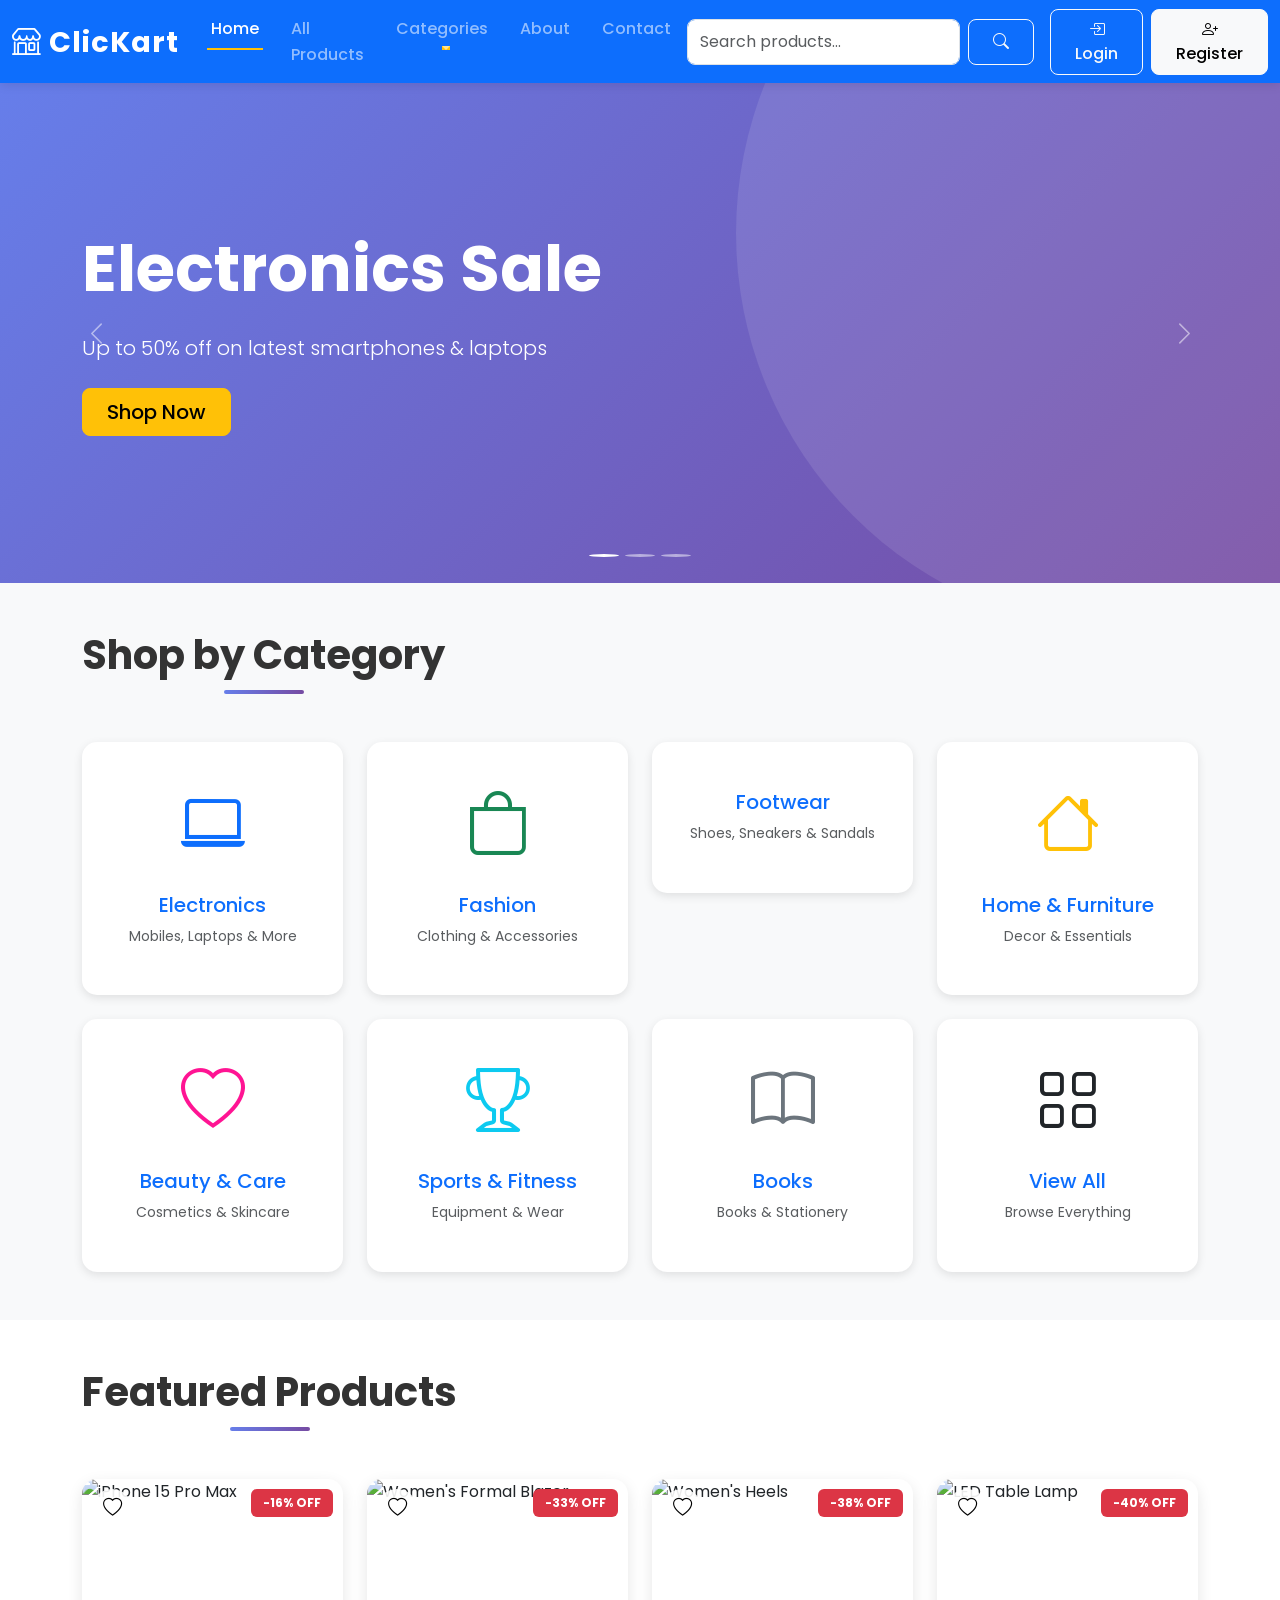
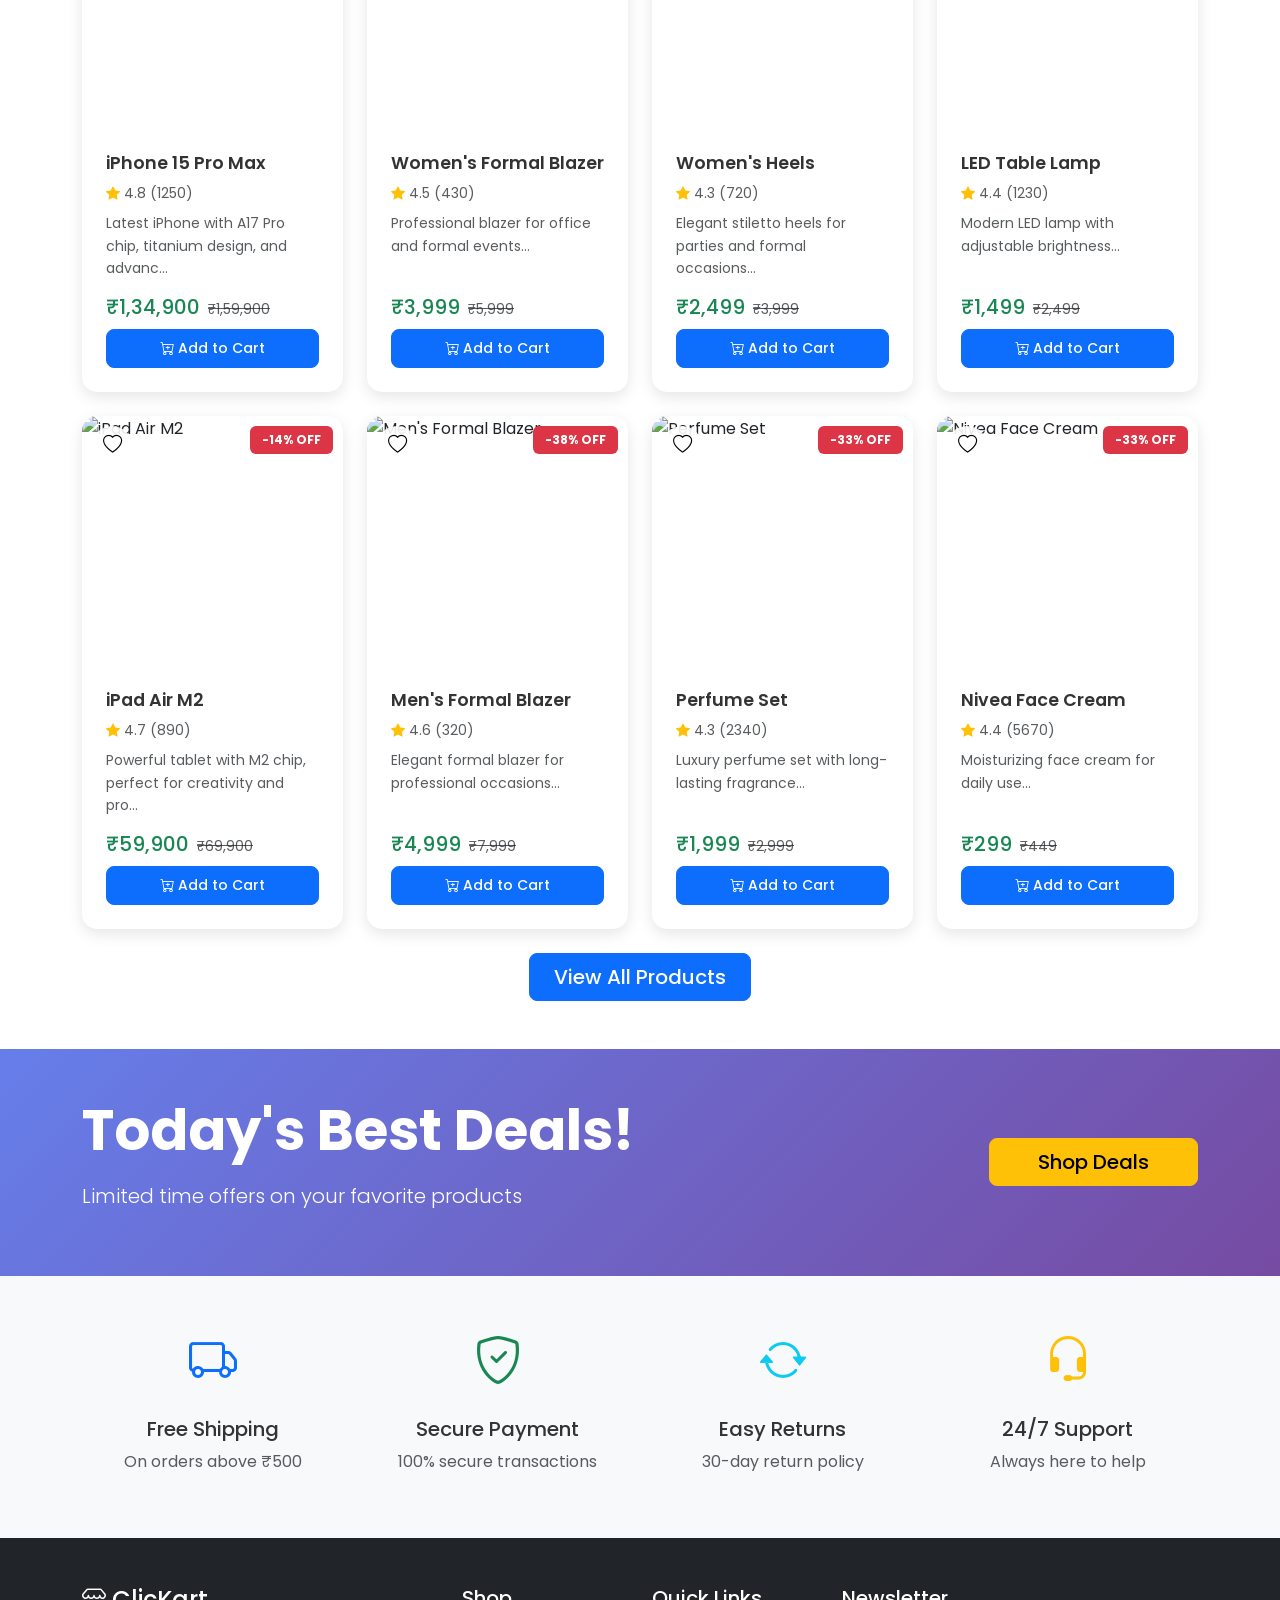
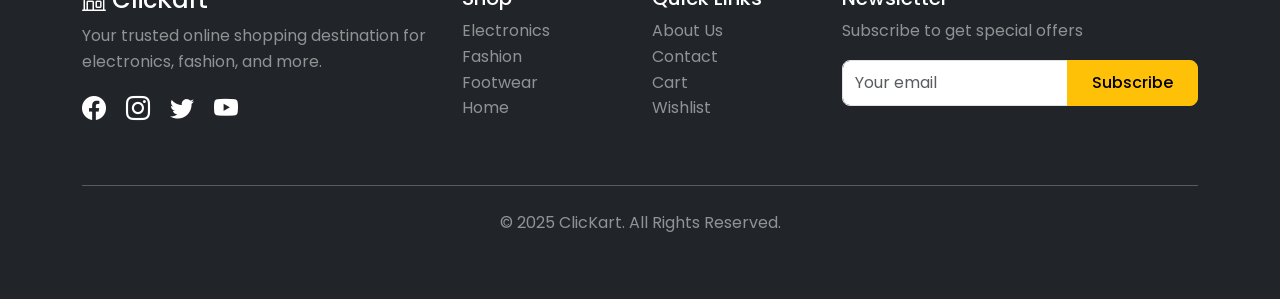
==== commit afe2cd8b: "fixed web name" ====
--- a/html/index.html
+++ b/html/index.html
@@ -3,7 +3,7 @@
 <head>
     <meta charset="UTF-8">
     <meta name="viewport" content="width=device-width, initial-scale=1.0">
-    <title>ShopKart - Your One-Stop Shopping Destination</title>
+    <title>ClicKart - Your One-Stop Shopping Destination</title>
     <link href="https://cdn.jsdelivr.net/npm/bootstrap@5.3.2/dist/css/bootstrap.min.css" rel="stylesheet">
     <link rel="stylesheet" href="https://cdn.jsdelivr.net/npm/bootstrap-icons@1.11.1/font/bootstrap-icons.css">
     <link rel="stylesheet" href="/css/styles.css">
@@ -13,7 +13,7 @@
     <nav class="navbar navbar-expand-lg navbar-dark bg-primary sticky-top">
         <div class="container-fluid">
             <a class="navbar-brand fw-bold" href="index.html">
-                <i class="bi bi-shop"></i> ShopKart
+                <i class="bi bi-shop"></i> ClicKart
             </a>
             
             <button class="navbar-toggler" type="button" data-bs-toggle="collapse" data-bs-target="#mainNav">
@@ -314,7 +314,7 @@
         <div class="container">
             <div class="row">
                 <div class="col-lg-4 mb-4">
-                    <h4><i class="bi bi-shop"></i> ShopKart</h4>
+                    <h4><i class="bi bi-shop"></i> ClicKart</h4>
                     <p class="text-white-50">Your trusted online shopping destination for electronics, fashion, and more.</p>
                     <div class="social-icons mt-3">
                         <a href="#" class="text-white me-3"><i class="bi bi-facebook fs-4"></i></a>
@@ -352,7 +352,7 @@
             </div>
             <hr class="bg-white my-4">
             <div class="text-center text-white-50">
-                <p>&copy; 2025 ShopKart. All Rights Reserved.</p>
+                <p>&copy; 2025 ClicKart. All Rights Reserved.</p>
             </div>
         </div>
     </footer>
@@ -362,7 +362,7 @@
         <div class="modal-dialog modal-dialog-centered">
             <div class="modal-content">
                 <div class="modal-header">
-                    <h5 class="modal-title"><i class="bi bi-box-arrow-in-right"></i> Login to ShopKart</h5>
+                    <h5 class="modal-title"><i class="bi bi-box-arrow-in-right"></i> Login to ClicKart</h5>
                     <button type="button" class="btn-close" data-bs-dismiss="modal"></button>
                 </div>
                 <div class="modal-body">
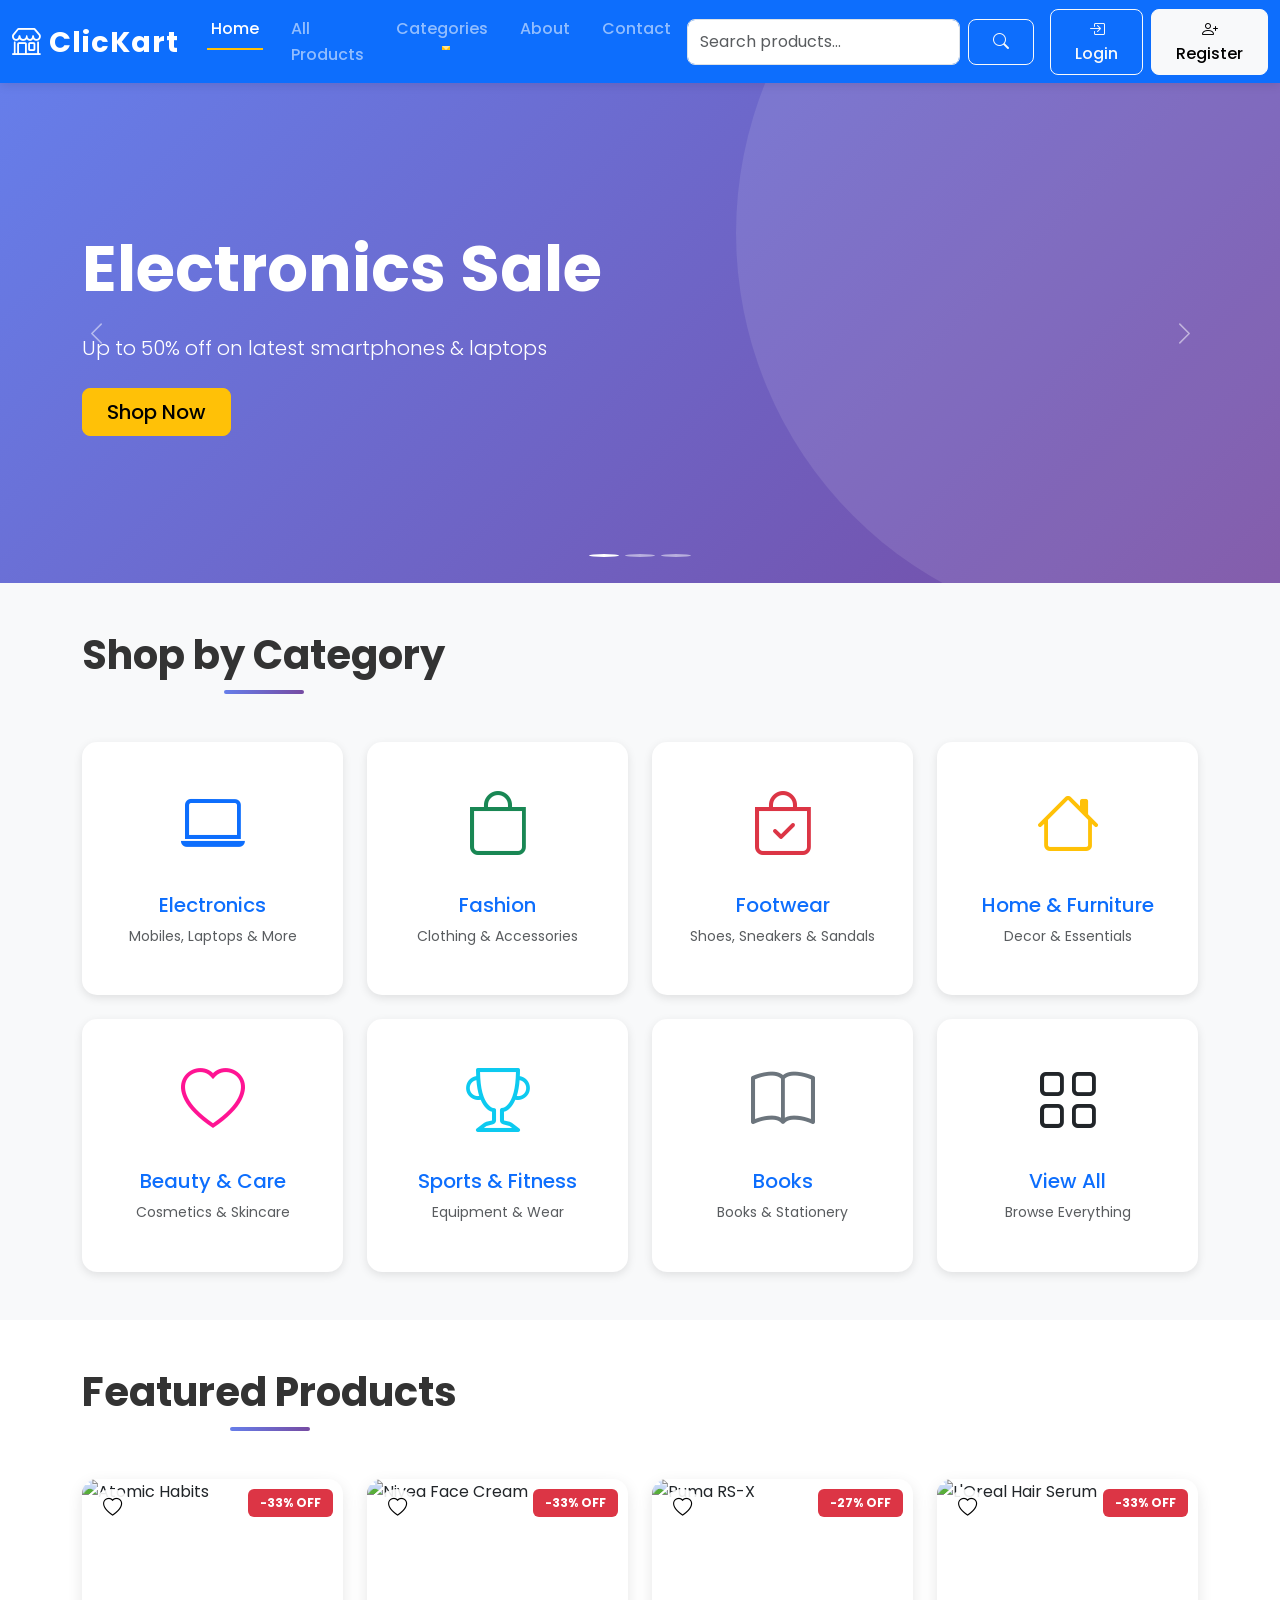
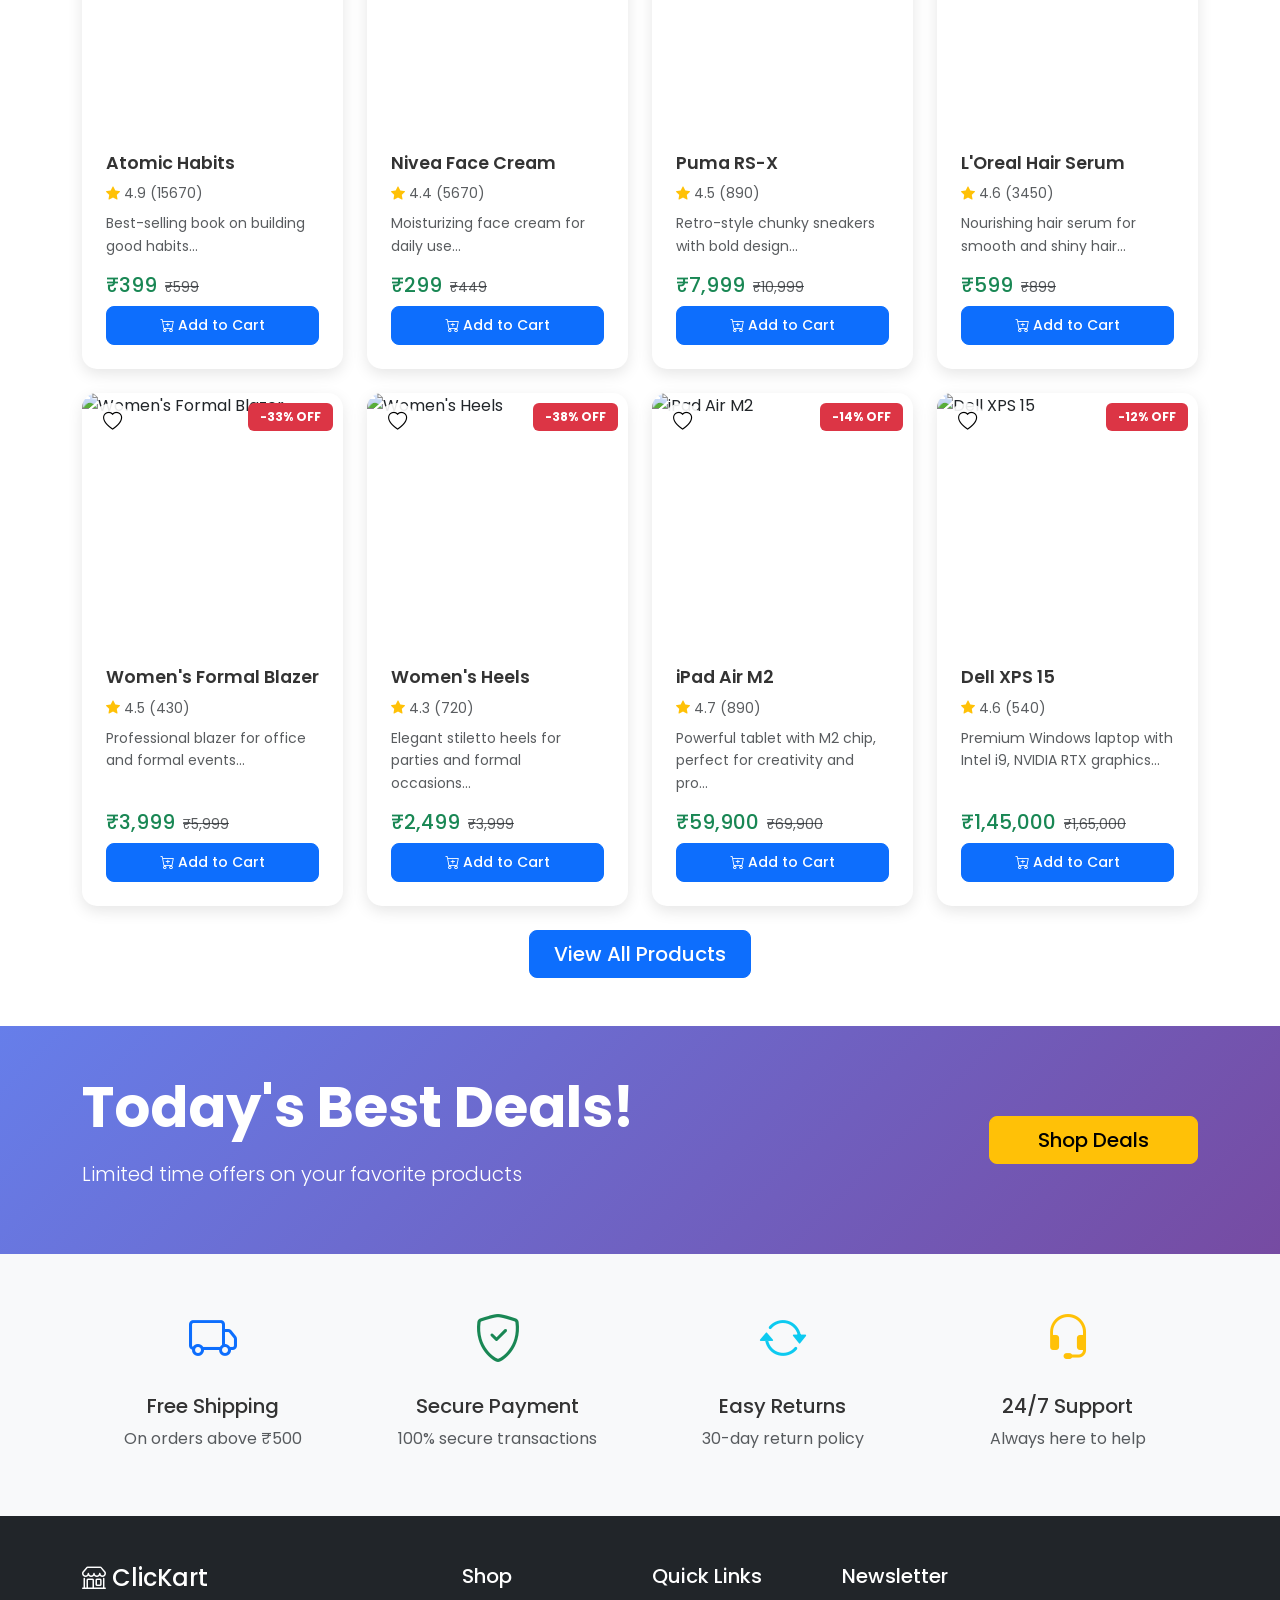
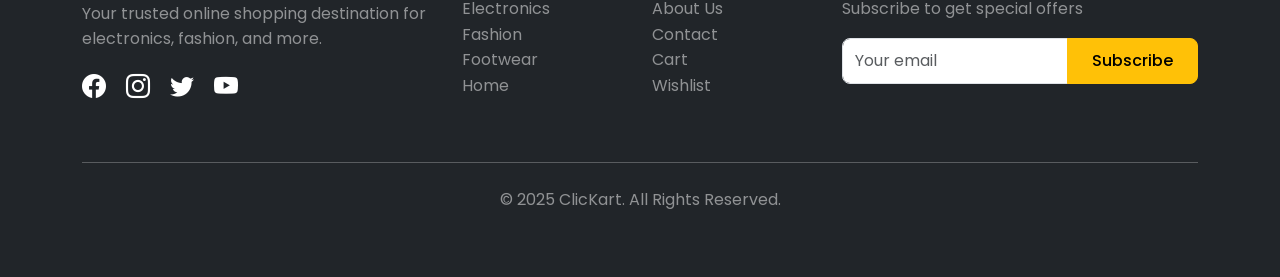
==== commit 967681b9: "fixed footwear image" ====
--- a/html/index.html
+++ b/html/index.html
@@ -40,7 +40,7 @@
                                 <i class="bi bi-bag"></i> Fashion
                             </a></li>
                             <li><a class="dropdown-item" href="products.html?category=footwear">
-                                <i class="bi bi-boot"></i> Footwear
+                                <i class="bi bi-bag-check"></i> Footwear
                             </a></li>
                             <li><a class="dropdown-item" href="products.html?category=home">
                                 <i class="bi bi-house"></i> Home & Furniture
@@ -198,7 +198,7 @@
                 <div class="col-lg-3 col-md-4 col-sm-6">
                     <a href="products.html?category=footwear" class="text-decoration-none">
                         <div class="category-card text-center">
-                            <i class="bi bi-boot category-icon text-danger"></i>
+                            <i class="bi bi-bag-check category-icon text-danger"></i>
                             <h5 class="mt-3">Footwear</h5>
                             <p class="text-muted small">Shoes, Sneakers & Sandals</p>
                         </div>
--- a/css/styles.css
+++ b/css/styles.css
@@ -1,5 +1,5 @@
 /* ========================================
-   ShopKart E-commerce Website Styles
+   ClicKart E-commerce Website Styles
    Complete CSS with Account System
    ======================================== */
 
